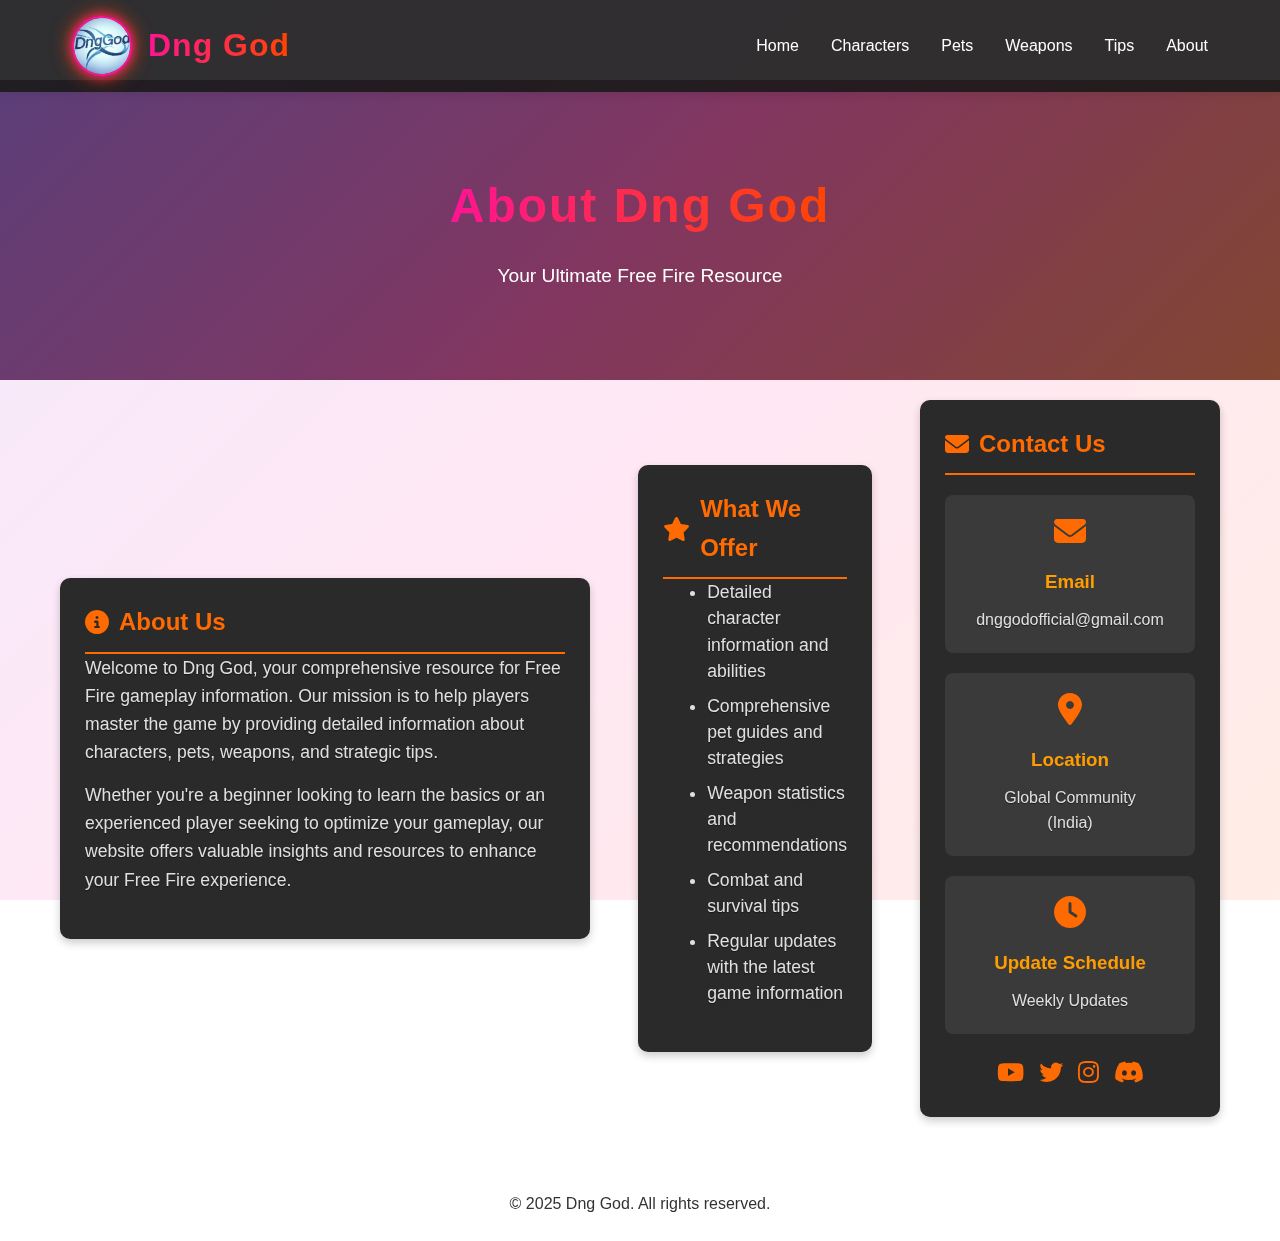
==== about.html @ da39d4b1 "Dng God - Free Fire Max Tips And Tricks" ====
<!DOCTYPE html>
<html lang="en">
<head>
    <meta charset="UTF-8">
    <meta name="viewport" content="width=device-width, initial-scale=1.0">
    <title>About - Dng God</title>
    <link rel="stylesheet" href="styles.css">
    <link rel="stylesheet" href="https://cdnjs.cloudflare.com/ajax/libs/font-awesome/6.4.0/css/all.min.css">
    <script src="script.js" defer></script>
    <style>
        .about-container {
            max-width: 1200px;
            margin: 0 auto;
            padding: 20px;
        }

        .about-section {
            background-color: #2a2a2a;
            border-radius: 10px;
            padding: 25px;
            margin-bottom: 30px;
            box-shadow: 0 4px 8px rgba(0, 0, 0, 0.2);
        }

        .about-section h2 {
            color: #ff6b00;
            margin-top: 0;
            border-bottom: 2px solid #ff6b00;
            padding-bottom: 10px;
            display: flex;
            align-items: center;
        }

        .about-section h2 i {
            margin-right: 10px;
        }

        .about-content {
            line-height: 1.6;
            margin-bottom: 20px;
            color: #e0e0e0;
            font-size: 16px;
            text-shadow: 0 1px 1px rgba(0, 0, 0, 0.5);
        }

        .about-content p {
            margin-bottom: 15px;
        }

        .about-content ul {
            padding-left: 20px;
            margin-bottom: 15px;
        }

        .about-content li {
            margin-bottom: 8px;
            line-height: 1.5;
        }

        .about-image {
            width: 100%;
            max-height: 400px;
            object-fit: cover;
            border-radius: 8px;
            margin: 20px 0;
        }

        .contact-info {
            display: grid;
            grid-template-columns: repeat(auto-fit, minmax(250px, 1fr));
            gap: 20px;
            margin-top: 20px;
        }

        .contact-card {
            background-color: #3a3a3a;
            border-radius: 8px;
            padding: 20px;
            text-align: center;
            transition: transform 0.3s;
        }

        .contact-card:hover {
            transform: translateY(-5px);
        }

        .contact-card i {
            font-size: 2em;
            color: #ff6b00;
            margin-bottom: 10px;
        }

        .contact-card h3 {
            color: #ff9d00;
            margin: 10px 0;
        }

        .contact-card p {
            color: #e0e0e0;
            font-size: 16px;
            text-shadow: 0 1px 1px rgba(0, 0, 0, 0.5);
        }

        .social-links {
            display: flex;
            justify-content: center;
            gap: 15px;
            margin-top: 20px;
        }

        .social-links a {
            color: #ff6b00;
            font-size: 1.5em;
            transition: color 0.3s;
        }

        .social-links a:hover {
            color: #ff9d00;
        }

        @media (max-width: 768px) {
            .about-container {
                padding: 10px;
            }

            .about-section {
                padding: 15px;
            }

            .contact-info {
                grid-template-columns: 1fr;
            }
        }
    </style>
</head>
<body>
    <header>
        <nav>
            <div class="logo">
                <img src="edited new img/dng god jpg(1).jpg" alt="Dng God Logo" class="header-logo">
                <h1>Dng God</h1>
            </div>
            <ul class="nav-links">
                <li><a href="index.html">Home</a></li>
                <li><a href="characters.html">Characters</a></li>
                <li><a href="pets.html">Pets</a></li>
                <li><a href="weapons.html">Weapons</a></li>
                <li><a href="tips.html">Tips</a></li>
                <li><a href="about.html" class="active">About</a></li>
            </ul>
        </nav>
    </header>

    <main>
        <div class="page-header">
            <h1>About Dng God</h1>
            <p>Your Ultimate Free Fire Resource</p>
        </div>

        <div class="about-container">
            <div class="about-section">
                <h2><i class="fas fa-info-circle"></i> About Us</h2>
                <div class="about-content">
                    <p>Welcome to Dng God, your comprehensive resource for Free Fire gameplay information. Our mission is to help players master the game by providing detailed information about characters, pets, weapons, and strategic tips.</p>
                    <p>Whether you're a beginner looking to learn the basics or an experienced player seeking to optimize your gameplay, our website offers valuable insights and resources to enhance your Free Fire experience.</p>
                </div>
            </div>

            <div class="about-section">
                <h2><i class="fas fa-star"></i> What We Offer</h2>
                <div class="about-content">
                    <ul>
                        <li>Detailed character information and abilities</li>
                        <li>Comprehensive pet guides and strategies</li>
                        <li>Weapon statistics and recommendations</li>
                        <li>Combat and survival tips</li>
                        <li>Regular updates with the latest game information</li>
                    </ul>
                </div>
            </div>

            <div class="about-section">
                <h2><i class="fas fa-envelope"></i> Contact Us</h2>
                <div class="contact-info">
                    <div class="contact-card">
                        <i class="fas fa-envelope"></i>
                        <h3>Email</h3>
                        <p>dnggodofficial@gmail.com</p>
                    </div>
                    <div class="contact-card">
                        <i class="fas fa-map-marker-alt"></i>
                        <h3>Location</h3>
                        <p>Global Community</p>
                        <p>(India)</p>
                    </div>
                    <div class="contact-card">
                        <i class="fas fa-clock"></i>
                        <h3>Update Schedule</h3>
                        <p>Weekly Updates</p>
                    </div>
                </div>
                <div class="social-links">
                    <a href="https://youtube.com/@dnggod?si=64otld4xcsLrO_Gx"><i class="fab fa-youtube"></i></a>
                    <a href="#"><i class="fab fa-twitter"></i></a>
                    <a href="#"><i class="fab fa-instagram"></i></a>
                    <a href="#"><i class="fab fa-discord"></i></a>
                </div>
            </div>
        </div>
    </main>

    <footer>
        <p>&copy; 2025 Dng God. All rights reserved.</p>
    </footer>
</body>
</html>
---- styles.css ----
/* Reset and base styles */
:root {
    /* Light theme variables */
    --bg-color: hsla(300, 100%, 99%, 0.541);
    --text-color: #333;
    --card-bg: white;
    --header-bg: rgba(26, 26, 26, 0.9);
    --section-bg: rgba(255, 255, 255, 0.9);
    --gradient-start: #8a2be2;
    --gradient-middle: #ff1493;
    --gradient-end: #ff4500;
    --border-color: rgba(138, 43, 226, 0.2);
    --shadow-color: rgba(0, 0, 0, 0.1);
    --input-bg: rgba(244, 244, 244, 0.8);
    --input-border: rgba(138, 43, 226, 0.3);
    --card-text: #666;
    --heading-color: #ff1493;
    --secondary-heading: #8a2be2;
    --overlay-color: rgba(255, 255, 255, 0.9);
}

[data-theme="dark"] {
    /* Dark theme variables */
    --bg-color: #121212;
    --text-color: #e0e0e0;
    --card-bg: #1e1e1e;
    --header-bg: rgba(0, 0, 0, 0.9);
    --section-bg: rgba(18, 18, 18, 0.9);
    --gradient-start: #6a1db2;
    --gradient-middle: #d81b60;
    --gradient-end: #e64a19;
    --border-color: rgba(138, 43, 226, 0.4);
    --shadow-color: rgba(0, 0, 0, 0.3);
    --input-bg: rgba(30, 30, 30, 0.8);
    --input-border: rgba(138, 43, 226, 0.5);
    --card-text: #b0b0b0;
    --heading-color: #ff4081;
    --secondary-heading: #b388ff;
    --overlay-color: rgba(18, 18, 18, 0.9);
}

* {
    margin: 0;
    padding: 0;
    box-sizing: border-box;
}

body {
    font-family: 'Segoe UI', Tahoma, Geneva, Verdana, sans-serif;
    line-height: 1.6;
    color: var(--text-color);
    background: linear-gradient(135deg, var(--gradient-start), var(--gradient-middle), var(--gradient-end));
    background-attachment: fixed;
    position: relative;
    transition: background 0.3s ease, color 0.3s ease;
}

body::before {
    content: '';
    position: fixed;
    top: 0;
    left: 0;
    width: 100%;
    height: 100%;
    background: var(--overlay-color);
    z-index: -1;
    transition: background 0.3s ease;
}

/* Theme Toggle */
.theme-toggle {
    position: fixed;
    bottom: 20px;
    right: 20px;
    width: 50px;
    height: 50px;
    border-radius: 50%;
    background: linear-gradient(to right, var(--gradient-middle), var(--gradient-end));
    color: white;
    display: flex;
    justify-content: center;
    align-items: center;
    cursor: pointer;
    box-shadow: 0 4px 15px var(--shadow-color);
    z-index: 1000;
    transition: all 0.3s ease;
}

.theme-toggle:hover {
    transform: scale(1.1);
}

.theme-toggle i {
    font-size: 1.5rem;
}

/* Header and Navigation */
header {
    background-color: var(--header-bg);
    padding: 1rem 0;
    position: fixed;
    width: 100%;
    top: 0;
    z-index: 1000;
    box-shadow: 0 2px 10px var(--shadow-color);
    transition: background-color 0.3s ease, box-shadow 0.3s ease;
}

nav {
    max-width: 1200px;
    margin: 0 auto;
    display: flex;
    justify-content: space-between;
    align-items: center;
    padding: 0 2rem;
}

.logo {
    display: flex;
    align-items: center;
    gap: 1rem;
}

.logo img.header-logo {
    height: 60px;
    width: 60px;
    object-fit: cover;
    border-radius: 50%;
    border: 2px solid var(--gradient-middle);
    box-shadow: 0 0 10px var(--gradient-middle),
                0 0 20px var(--gradient-end),
                inset 0 0 10px var(--gradient-middle);
    transition: all 2s ease;
    transform: rotate(-5deg);
}

.logo img.header-logo:hover {
    box-shadow: 0 0 15px var(--gradient-middle),
                0 0 30px var(--gradient-end),
                inset 0 0 15px var(--gradient-middle);
    transform: scale(2) rotate(5deg);
    animation: spin 5s ease;
}

/* Added spin animation for touch devices */
@media (hover: none) {
    .logo img.header-logo:active {
        animation: spin 1s ease;
    }
}

/* Spin animation keyframes */
@keyframes spin {
    0% {
        transform: scale(2) rotate(5deg);
    }
    100% {
        transform: scale(2) rotate(365deg);
    }
}

.logo h1 {
    color: #ff4d4d;
    font-size: 2rem;
    font-weight: bold;
    text-shadow: none;
    background: linear-gradient(to right, var(--gradient-middle), var(--gradient-end));
    -webkit-background-clip: text;
    background-clip: text;
    color: transparent;
    letter-spacing: 1px;
    transition: background 0.3s ease;
}

.nav-links {
    display: flex;
    list-style: none;
}

.nav-links li {
    margin-left: 2rem;
}

.nav-links a {
    color: white;
    text-decoration: none;
    font-weight: 500;
    transition: color 0.3s;
}

.nav-links a:hover {
    color: #ff4d4d;
}

/* Hero Section */
.hero {
    height: 100vh;
    background: linear-gradient(rgba(0, 0, 0, 0.7), rgba(0, 0, 0, 0.7)), url('img of png/Free fire Name Logo.png');
    background-size: cover;
    background-position: center;
    display: flex;
    align-items: center;
    justify-content: center;
    text-align: center;
    color: white;
    padding-top: 80px;
    position: relative;
    overflow: hidden;
}

.hero::before {
    content: '';
    position: absolute;
    top: 0;
    left: 0;
    width: 100%;
    height: 100%;
    background: linear-gradient(135deg, rgba(138, 43, 226, 0.3), rgba(255, 20, 147, 0.3), rgba(255, 69, 0, 0.3));
    z-index: 1;
}

.hero-content {
    max-width: 800px;
    padding: 0 2rem;
    position: relative;
    z-index: 2;
}

.hero-content h1 {
    font-size: 3.5rem;
    margin-bottom: 1rem;
    text-shadow: none;
    background: linear-gradient(to right, var(--gradient-middle), var(--gradient-end));
    -webkit-background-clip: text;
    background-clip: text;
    color: transparent;
    letter-spacing: 2px;
    font-weight: 800;
    position: relative;
    transition: background 0.3s ease;
}

.hero-content h1::after {
    content: attr(data-text);
    position: absolute;
    left: 0;
    top: 0;
    width: 100%;
    height: 100%;
    z-index: -1;
    text-shadow: none;
    background: none;
    -webkit-background-clip: initial;
    background-clip: initial;
    color: rgba(0, 0, 0, 0.3);
}

.hero-content h2 {
    font-size: 2.5rem;
    margin-bottom: 1rem;
    text-shadow: none;
    color: white;
    font-weight: 700;
    letter-spacing: 1px;
}

.hero-content p {
    font-size: 1.2rem;
    margin-bottom: 2rem;
}

.cta-button {
    display: inline-block;
    background: linear-gradient(to left, #ff1493, #ff4500);
    color: white;
    padding: 1rem 2rem;
    border-radius: 5px;
    text-decoration: none;
    font-weight: bold;
    transition: all 0.3s;
    box-shadow: 0 4px 15px rgba(255, 20, 147, 0.4);
}

.cta-button:hover {
    transform: translateY(-3px);
    box-shadow: 0 6px 20px rgba(255, 20, 147, 0.6);
}

/* About Section */
.about-section {
    padding: 5rem 2rem;
    background-color: var(--section-bg);
    position: relative;
    z-index: 1;
    transition: background-color 0.3s ease;
}

.about-container {
    max-width: 1200px;
    margin: 0 auto;
    display: flex;
    align-items: center;
    gap: 3rem;
}

.about-content {
    flex: 1;
}

.about-content h2 {
    font-size: 2.5rem;
    margin-bottom: 1.5rem;
    color: var(--heading-color);
    text-shadow: none;
    transition: color 0.3s ease;
}

.about-content h3 {
    font-size: 1.5rem;
    margin: 1.5rem 0 1rem;
    color: var(--secondary-heading);
    transition: color 0.3s ease;
}

.about-content p {
    margin-bottom: 1rem;
    font-size: 1.1rem;
}

.about-content ul {
    margin-left: 1.5rem;
    margin-bottom: 1.5rem;
}

.about-content li {
    margin-bottom: 0.5rem;
    font-size: 1.1rem;
}

.about-image {
    flex: 1;
    display: flex;
    flex-direction: column;
    align-items: center;
}

.about-image img {
    max-width: 100%;
    margin-bottom: 10px;
}

.about-image img:first-child {
    max-width: 100%;
     border-radius: 5px;
    box-shadow: 0 5px 15px rgba(0, 0, 0, 0.2);
    border: 2px solid rgba(255, 20, 147, 0.3);
}

/* Tips Section */
.tips-section {
    padding: 5rem 2rem;
    text-align: center;
    background-color: var(--section-bg);
    position: relative;
    z-index: 1;
    transition: background-color 0.3s ease;
}

.tips-section h2 {
    font-size: 2.5rem;
    margin-bottom: 3rem;
    color: var(--heading-color);
    text-shadow: none;
    transition: color 0.3s ease;
}

.tips-grid {
    display: grid;
    grid-template-columns: repeat(auto-fit, minmax(250px, 1fr));
    gap: 2rem;
    max-width: 1200px;
    margin: 0 auto;
}

.tip-card {
    background-color: var(--card-bg);
    padding: 2rem;
    border-radius: 10px;
    box-shadow: 0 5px 15px var(--shadow-color);
    transition: transform 0.3s, background-color 0.3s ease, box-shadow 0.3s ease;
    border: 1px solid var(--border-color);
}

.tip-card:hover {
    transform: translateY(-10px);
    box-shadow: 0 15px 30px rgba(138, 43, 226, 0.2);
}

.tip-card i {
    font-size: 3rem;
    background: linear-gradient(to right, var(--gradient-middle), var(--gradient-end));
    -webkit-background-clip: text;
    background-clip: text;
    color: transparent;
    margin-bottom: 1rem;
    transition: background 0.3s ease;
}

.tip-card h3 {
    font-size: 1.5rem;
    margin-bottom: 1rem;
    color: var(--secondary-heading);
    transition: color 0.3s ease;
}

/* Responsive styles for About section */
@media (max-width: 768px) {
    .about-container {
        flex-direction: column;
    }
    
    .about-content h2 {
        font-size: 2rem;
    }
    
    .about-content h3 {
        font-size: 1.3rem;
    }
    
    .about-content p, 
    .about-content li {
        font-size: 1rem;
    }
    
    .about-image {
        margin-top: 2rem;
    }
}

/* Characters and Pets Sections */
.characters-section,
.pets-section {
    padding: 5rem 2rem;
    text-align: center;
    background-color: var(--section-bg);
    position: relative;
    z-index: 1;
    transition: background-color 0.3s ease;
}

.characters-section h2,
.pets-section h2 {
    font-size: 2.5rem;
    margin-bottom: 3rem;
    color: var(--heading-color);
    text-shadow: none;
    transition: color 0.3s ease;
}

.character-grid,
.pets-grid {
    display: grid;
    grid-template-columns: repeat(auto-fit, minmax(280px, 1fr));
    gap: 2rem;
    padding: 2rem;
    max-width: 1200px;
    margin: 0 auto;
}

/* Contact Section */
.contact-section {
    padding: 5rem 2rem;
    text-align: center;
    background-color: var(--header-bg);
    color: white;
    position: relative;
    z-index: 1;
    transition: background-color 0.3s ease;
}

.contact-section h2 {
    font-size: 2.5rem;
    margin-bottom: 3rem;
    color: var(--heading-color);
    text-shadow: none;
    transition: color 0.3s ease;
}

.social-links {
    display: flex;
    justify-content: center;
    gap: 2rem;
}

.social-icon {
    font-size: 2rem;
    color: white;
    transition: all 0.3s;
}

.social-icon:hover {
    color: #ff1493;
    transform: translateY(-5px);
}

/* Instagram specific highlight effect */
.social-icon[href*="instagram"] {
    background: linear-gradient(45deg, #f09433 0%, #e6683c 25%, #dc2743 50%, #cc2366 75%, #bc1888 100%);
    -webkit-background-clip: text;
    background-clip: text;
    color: transparent;
    text-shadow: 0 0 10px rgba(220, 39, 67, 0.5);
}

.social-icon[href*="instagram"]:hover {
    text-shadow: 0 0 20px rgba(220, 39, 67, 0.8);
    transform: scale(1.2) translateY(-5px);
}

/* YouTube specific highlight effect */
.social-icon[href*="youtube"] {
    color: #ff0000;
    text-shadow: 0 0 10px rgba(255, 0, 0, 0.5);
}

.social-icon[href*="youtube"]:hover {
    text-shadow: 0 0 20px rgba(255, 0, 0, 0.8);
    transform: scale(1.2) translateY(-5px);
}

/* Footer */
footer {
    background-color: var(--footer-bg);
    color: var(--footer-text);
    text-align: center;
    padding: 1.5rem;
    transition: background-color 0.3s, color 0.3s;
}

.footer-links {
    margin-top: 1rem;
}

.footer-links a {
    color: var(--footer-text);
    text-decoration: none;
    transition: color 0.3s ease;
    padding: 0.5rem 1rem;
    border-radius: 4px;
}

.footer-links a:hover {
    color: var(--primary-color);
    background-color: rgba(255, 255, 255, 0.1);
}

/* Responsive Design */
@media (max-width: 768px) {
    nav {
        flex-direction: column;
        padding: 1rem;
    }
    
    .nav-links {
        margin-top: 1rem;
        flex-direction: column;
        text-align: center;
    }
    
    .nav-links li {
        margin: 0.5rem 0;
    }
    
    .hero-content h1 {
        font-size: 2.5rem;
    }
    
    .tips-grid {
        grid-template-columns: 1fr;
    }
}

/* Character and Pet Cards */
.character-card,
.pet-card {
    background: var(--card-bg);
    border-radius: 15px;
    padding: 1.5rem;
    box-shadow: 0 4px 15px var(--shadow-color);
    transition: all 0.3s ease;
    position: relative;
    overflow: hidden;
    display: flex;
    flex-direction: column;
    align-items: center;
    gap: 1rem;
    border: 1px solid var(--border-color);
}

.character-card:hover,
.pet-card:hover {
    transform: translateY(-5px);
    box-shadow: 0 8px 25px var(--shadow-color);
    border-color: var(--gradient-middle);
}

.character-card img,
.pet-card img {
    width: 100%;
    height: 250px;
    object-fit: cover;
    object-position: top center;
    border-radius: 10px;
    transition: all 0.3s ease;
    box-shadow: 0 4px 10px var(--shadow-color);
}

.character-card:hover img,
.pet-card:hover img {
    transform: scale(1.05);
    box-shadow: 0 6px 15px var(--shadow-color);
}

.character-card .character-info,
.pet-card .pet-info {
    text-align: center;
    width: 100%;
}

.character-card h3,
.pet-card h3 {
    color: var(--heading-color);
    margin-bottom: 0.5rem;
    font-size: 1.5rem;
    font-weight: 600;
}

.character-card p,
.pet-card p {
    color: var(--card-text);
    font-size: 0.9rem;
    line-height: 1.4;
    margin-bottom: 1rem;
}

.character-card .ability,
.pet-card .ability {
    background: linear-gradient(135deg, var(--gradient-start), var(--gradient-middle));
    color: white;
    padding: 0.5rem 1rem;
    border-radius: 20px;
    font-size: 0.9rem;
    margin-top: 0.5rem;
    display: inline-block;
    transition: all 0.3s ease;
}

.character-card:hover .ability,
.pet-card:hover .ability {
    transform: scale(1.05);
    box-shadow: 0 4px 10px var(--shadow-color);
}

/* Page Header */
.page-header {
    background: linear-gradient(rgba(0, 0, 0, 0.7), rgba(0, 0, 0, 0.7)), url('img of png/Free fire Name Logo.png');
    background-size: cover;
    background-position: center;
    height: 300px;
    display: flex;
    flex-direction: column;
    justify-content: center;
    align-items: center;
    text-align: center;
    color: white;
    padding: 0 2rem;
    margin-top: 80px;
    position: relative;
}

.page-header::before {
    content: '';
    position: absolute;
    top: 0;
    left: 0;
    width: 100%;
    height: 100%;
    background: linear-gradient(135deg, rgba(138, 43, 226, 0.3), rgba(255, 20, 147, 0.3), rgba(255, 69, 0, 0.3));
    z-index: 1;
}

.page-header h1 {
    font-size: 3rem;
    margin-bottom: 1rem;
    text-shadow: none;
    position: relative;
    z-index: 2;
    background: linear-gradient(to right, var(--gradient-middle), var(--gradient-end));
    -webkit-background-clip: text;
    background-clip: text;
    color: transparent;
    letter-spacing: 2px;
    font-weight: 800;
    transition: background 0.3s ease;
}

.page-header h1::after {
    content: attr(data-text);
    position: absolute;
    left: 0;
    top: 0;
    width: 100%;
    height: 100%;
    z-index: -1;
    text-shadow: none;
    background: none;
    -webkit-background-clip: initial;
    background-clip: initial;
    color: rgba(0, 0, 0, 0.3);
}

.page-header p {
    font-size: 1.2rem;
    max-width: 600px;
    position: relative;
    z-index: 2;
}

/* Filter Container */
.filter-container {
    max-width: 1200px;
    margin: 2rem auto;
    padding: 0 2rem;
    display: flex;
    flex-direction: column;
    align-items: center;
    gap: 1.5rem;
}

.search-input {
    width: 100%;
    max-width: 500px;
    padding: 0.8rem 1rem;
    border: 2px solid var(--input-border);
    border-radius: 5px;
    font-size: 1rem;
    transition: border-color 0.3s, background-color 0.3s ease;
    background-color: var(--input-bg);
    color: var(--text-color);
}

.search-input:focus {
    border-color: var(--heading-color);
    outline: none;
    box-shadow: 0 0 10px rgba(255, 20, 147, 0.3);
}

.filter-buttons {
    display: flex;
    gap: 1rem;
    flex-wrap: wrap;
    justify-content: center;
}

.filter-btn {
    padding: 0.5rem 1.5rem;
    background-color: var(--input-bg);
    border: none;
    border-radius: 5px;
    cursor: pointer;
    font-weight: 500;
    transition: all 0.3s;
    color: var(--text-color);
}

.filter-btn:hover {
    background-color: rgba(138, 43, 226, 0.2);
    transform: translateY(-3px);
}

.filter-btn.active {
    background: linear-gradient(to right, var(--gradient-middle), var(--gradient-end));
    color: white;
    box-shadow: 0 4px 10px rgba(255, 20, 147, 0.4);
}

/* Character Type Badge */
.character-type {
    display: inline-block;
    padding: 0.3rem 0.8rem;
    border-radius: 20px;
    font-size: 0.8rem;
    font-weight: bold;
    margin: 0 1rem 1rem;
}

.character-type.active {
    background: linear-gradient(to right, #4CAF50, #45a049);
    color: white;
}

.character-type.passive {
    background: linear-gradient(to right, #2196F3, #1e88e5);
    color: white;
}

/* Character Card Animation */
.character-card,
.pet-card {
    opacity: 0;
    transform: translateY(20px);
    transition: opacity 0.5s, transform 0.5s;
}

.character-card.visible,
.pet-card.visible {
    opacity: 1;
    transform: translateY(0);
}

/* Responsive Design */
@media (max-width: 768px) {
    .page-header {
        height: 250px;
    }
    
    .page-header h1 {
        font-size: 2rem;
    }
    
    .filter-buttons {
        flex-direction: column;
        width: 100%;
    }
    
    .character-grid,
    .pets-grid {
        grid-template-columns: 1fr;
    }
}

/* Character and Pet Detail Pages */
.character-detail-section,
.pet-detail-section {
    padding: 2rem;
    background-color: var(--card-bg);
    border-radius: 10px;
    box-shadow: var(--card-shadow);
    margin: 2rem auto;
    max-width: 1200px;
}

.character-detail-container,
.pet-detail-container {
    display: flex;
    gap: 2rem;
    align-items: flex-start;
}

.character-detail-image,
.pet-detail-image {
    flex: 0 0 300px;
}

.character-detail-image img,
.pet-detail-image img {
    width: 100%;
    height: auto;
    border-radius: 10px;
    box-shadow: var(--card-shadow);
}

.character-detail-content,
.pet-detail-content {
    flex: 1;
}

.character-detail-content h2,
.pet-detail-content h2 {
    color: var(--text-color);
    margin-bottom: 1rem;
    font-size: 1.8rem;
}

.character-detail-content h3,
.pet-detail-content h3 {
    color: var(--text-color);
    margin: 1.5rem 0 1rem;
    font-size: 1.4rem;
}

.character-detail-content p,
.pet-detail-content p {
    color: var(--text-color);
    line-height: 1.6;
    margin-bottom: 1rem;
}

.ability-detail {
    background-color: var(--bg-color);
    padding: 1.5rem;
    border-radius: 8px;
    margin: 1rem 0;
}

.ability-detail h4 {
    color: var(--text-color);
    font-size: 1.2rem;
    margin-bottom: 0.5rem;
}

.ability-stats {
    display: grid;
    grid-template-columns: repeat(auto-fit, minmax(200px, 1fr));
    gap: 1rem;
    margin-top: 1rem;
}

.stat {
    background-color: var(--card-bg);
    padding: 1rem;
    border-radius: 6px;
}

.stat-label {
    color: var(--text-color);
    font-weight: bold;
    display: block;
    margin-bottom: 0.5rem;
}

.stat-value {
    color: var(--text-color);
}

#combinations {
    list-style-type: none;
    padding: 0;
}

#combinations li {
    color: var(--text-color);
    padding: 0.5rem 0;
    border-bottom: 1px solid var(--border-color);
}

#combinations li:last-child {
    border-bottom: none;
}

/* Responsive styles for detail pages */
@media (max-width: 768px) {
    .character-detail-container,
    .pet-detail-container {
        flex-direction: column;
    }

    .character-detail-image,
    .pet-detail-image {
        flex: 0 0 auto;
        max-width: 300px;
        margin: 0 auto;
    }

    .ability-stats {
        grid-template-columns: 1fr;
    }
}

/* Weapons Section Styles */
.weapons-section {
    padding: 2rem;
    background-color: var(--section-bg);
}

.weapons-grid {
    display: grid;
    grid-template-columns: repeat(auto-fit, minmax(300px, 1fr));
    gap: 2rem;
    padding: 2rem;
    max-width: 1200px;
    margin: 0 auto;
}

.weapon-card {
    background: var(--card-bg);
    border-radius: 15px;
    padding: 1.5rem;
    box-shadow: 0 4px 15px var(--shadow-color);
    transition: all 0.3s ease;
    position: relative;
    overflow: hidden;
    display: flex;
    flex-direction: column;
    gap: 1rem;
    border: 1px solid var(--border-color);
}

.weapon-card:hover {
    transform: translateY(-5px);
    box-shadow: 0 8px 25px var(--shadow-color);
    border-color: var(--gradient-middle);
}

.weapon-image {
    width: 100%;
    height: 200px;
    overflow: hidden;
    border-radius: 10px;
    position: relative;
}

.weapon-image img {
    width: 100%;
    height: 100%;
    object-fit: cover;
    object-position: center;
    transition: transform 0.3s ease;
}

.weapon-card:hover .weapon-image img {
    transform: scale(1.05);
}

.weapon-info {
    flex: 1;
    display: flex;
    flex-direction: column;
    gap: 1rem;
}

.weapon-info h3 {
    color: var(--heading-color);
    font-size: 1.5rem;
    margin: 0;
    text-align: center;
}

.weapon-stats {
    display: flex;
    flex-direction: column;
    gap: 0.5rem;
}

.stat {
    display: flex;
    flex-direction: column;
    gap: 0.25rem;
}

.stat-label {
    font-size: 0.9rem;
    color: var(--text-color);
}

.stat-bar {
    height: 8px;
    background: var(--border-color);
    border-radius: 4px;
    overflow: hidden;
}

.stat-fill {
    height: 100%;
    background: linear-gradient(to right, var(--gradient-start), var(--gradient-middle));
    border-radius: 4px;
    transition: width 0.3s ease;
}

.weapon-description {
    color: var(--card-text);
    font-size: 0.9rem;
    line-height: 1.4;
    margin: 0;
}

.weapon-details {
    display: flex;
    flex-wrap: wrap;
    gap: 0.5rem;
    margin-top: auto;
}

.weapon-details span {
    background: var(--card-bg);
    padding: 0.5rem;
    border-radius: 20px;
    font-size: 0.8rem;
    color: var(--text-color);
    display: flex;
    align-items: center;
    gap: 0.25rem;
    border: 1px solid var(--border-color);
}

.weapon-details i {
    color: var(--gradient-middle);
}

/* Filter Container Styles */
.filter-container {
    max-width: 1200px;
    margin: 2rem auto;
    padding: 0 2rem;
    display: flex;
    flex-direction: column;
    align-items: center;
    gap: 1.5rem;
}

.search-input {
    width: 100%;
    max-width: 500px;
    padding: 0.8rem 1rem;
    border: 2px solid var(--border-color);
    border-radius: 5px;
    font-size: 1rem;
    transition: border-color 0.3s, background-color 0.3s ease;
    background-color: var(--input-bg);
    color: var(--text-color);
}

.search-input:focus {
    border-color: var(--heading-color);
    outline: none;
    box-shadow: 0 0 10px rgba(255, 20, 147, 0.3);
}

.filter-buttons {
    display: flex;
    gap: 1rem;
    flex-wrap: wrap;
    justify-content: center;
}

.filter-btn {
    padding: 0.5rem 1.5rem;
    background-color: var(--input-bg);
    border: none;
    border-radius: 5px;
    cursor: pointer;
    font-weight: 500;
    transition: all 0.3s;
    color: var(--text-color);
}

.filter-btn:hover {
    background-color: rgba(138, 43, 226, 0.2);
    transform: translateY(-3px);
}

.filter-btn.active {
    background: linear-gradient(to right, var(--gradient-middle), var(--gradient-end));
    color: white;
    box-shadow: 0 4px 10px rgba(255, 20, 147, 0.4);
}

/* Responsive Design for Weapons Page */
@media (max-width: 768px) {
    .weapons-grid {
        grid-template-columns: 1fr;
        padding: 1rem;
    }

    .filter-buttons {
        flex-direction: column;
        width: 100%;
    }

    .filter-btn {
        width: 100%;
    }

    .weapon-details {
        flex-direction: column;
    }

    .weapon-details span {
        width: 100%;
        justify-content: center;
    }
}

/* Weapons Page Styles */
.weapons-container {
    max-width: 1200px;
    margin: 0 auto;
    padding: 2rem;
}

.weapons-header {
    text-align: center;
    margin-bottom: 2rem;
}

.weapons-header h1 {
    font-size: 2.5rem;
    color: var(--text-primary);
    margin-bottom: 1rem;
}

.weapons-header p {
    color: var(--text-secondary);
    max-width: 600px;
    margin: 0 auto;
}

.weapons-controls {
    display: flex;
    justify-content: space-between;
    align-items: center;
    margin-bottom: 2rem;
    flex-wrap: wrap;
    gap: 1rem;
}

.weapon-search {
    flex: 1;
    min-width: 200px;
    padding: 0.5rem 1rem;
    border: 1px solid var(--border-color);
    border-radius: 4px;
    background: var(--bg-secondary);
    color: var(--text-primary);
}

.weapon-filters {
    display: flex;
    gap: 0.5rem;
    flex-wrap: wrap;
}

.filter-btn {
    padding: 0.5rem 1rem;
    border: 1px solid var(--border-color);
    border-radius: 4px;
    background: var(--bg-secondary);
    color: var(--text-primary);
    cursor: pointer;
    transition: all 0.3s ease;
}

.filter-btn:hover {
    background: var(--accent-color);
    color: white;
}

.filter-btn.active {
    background: var(--accent-color);
    color: white;
}

.weapons-grid {
    display: grid;
    grid-template-columns: repeat(auto-fill, minmax(300px, 1fr));
    gap: 2rem;
}

.weapon-card {
    background: var(--bg-secondary);
    border-radius: 8px;
    overflow: hidden;
    box-shadow: 0 2px 4px rgba(0, 0, 0, 0.1);
    transition: transform 0.3s ease;
}

.weapon-card:hover {
    transform: translateY(-5px);
}

.weapon-image {
    width: 100%;
    height: 200px;
    overflow: hidden;
    background: var(--bg-primary);
}

.weapon-image img {
    width: 100%;
    height: 100%;
    object-fit: contain;
    padding: 1rem;
}

.weapon-info {
    padding: 1.5rem;
}

.weapon-info h3 {
    margin: 0 0 0.5rem 0;
    color: var(--text-primary);
}

.weapon-category {
    color: var(--accent-color);
    font-size: 0.9rem;
    margin-bottom: 0.5rem;
}

.weapon-description {
    color: var(--text-secondary);
    margin-bottom: 1rem;
    font-size: 0.9rem;
}

.weapon-stats {
    display: flex;
    flex-direction: column;
    gap: 0.5rem;
}

.stat {
    display: flex;
    align-items: center;
    gap: 1rem;
}

.stat-label {
    min-width: 80px;
    color: var(--text-secondary);
    font-size: 0.9rem;
}

.stat-bar {
    flex: 1;
    height: 8px;
    background: var(--bg-primary);
    border-radius: 4px;
    overflow: hidden;
}

.stat-fill {
    height: 100%;
    background: var(--accent-color);
    border-radius: 4px;
    transition: width 0.3s ease;
}

.weapon-tips {
    padding: 4rem 0;
    background-color: var(--section-bg);
}

/* Responsive Design */
@media (max-width: 768px) {
    .weapons-grid {
        grid-template-columns: repeat(auto-fit, minmax(250px, 1fr));
    }

    .filter-buttons {
        gap: 0.5rem;
    }

    .filter-btn {
        padding: 0.6rem 1rem;
        font-size: 0.9rem;
    }

    .section-header h2 {
        font-size: 2rem;
    }
}

.email-contact {
    margin-top: 20px;
    text-align: center;
}

.email-link {
    display: inline-flex;
    align-items: center;
    gap: 10px;
    padding: 12px 24px;
    background-color: var(--primary-color);
    color: white;
    text-decoration: none;
    border-radius: 30px;
    font-size: 1.1rem;
    transition: all 0.3s ease;
}

.email-link:hover {
    background-color: #ff3333;
    transform: translateY(-2px);
    box-shadow: 0 4px 8px rgba(0, 0, 0, 0.2);
}

.email-link i {
    font-size: 1.2rem;
}

.privacy-content {
    padding: 4rem 2rem;
    background-color: var(--section-bg);
    color: var(--text-color);
}

.privacy-content .container {
    max-width: 800px;
    margin: 0 auto;
}

.privacy-content h2 {
    color: var(--heading-color);
    margin: 2rem 0 1rem;
    font-size: 1.8rem;
    border-bottom: 2px solid var(--border-color);
    padding-bottom: 0.5rem;
}

.privacy-content h3 {
    color: var(--secondary-heading);
    margin: 1.5rem 0 1rem;
    font-size: 1.4rem;
}

.privacy-content p {
    margin-bottom: 1rem;
    line-height: 1.6;
}

.privacy-content ul {
    margin-left: 1.5rem;
    margin-bottom: 1.5rem;
}

.privacy-content li {
    margin-bottom: 0.5rem;
    line-height: 1.5;
}

.privacy-content a {
    color: var(--primary-color);
    text-decoration: none;
    transition: color 0.3s ease;
}

.privacy-content a:hover {
    color: #ff3333;
    text-decoration: underline;
}

@media (max-width: 768px) {
    .privacy-content {
        padding: 2rem 1rem;
    }
    
    .privacy-content h2 {
        font-size: 1.5rem;
    }
    
    .privacy-content h3 {
        font-size: 1.2rem;
    }
}

/* Image Protection */
img:not(.header-logo):not(.transition-image) {
    pointer-events: none;
    user-select: none;
    -webkit-user-drag: none;
    -webkit-user-select: none;
    -moz-user-select: none;
    -ms-user-select: none;
}

.image-container:not(.image-transition-container):not(.logo) {
    position: relative;
    display: inline-block;
}

.image-container:not(.image-transition-container):not(.logo)::after {
    content: '';
    position: absolute;
    top: 0;
    left: 0;
    width: 100%;
    height: 100%;
    background: transparent;
    z-index: 1;
}

/* Allow dragging for specific images that need it */
.header-logo, .transition-image {
    pointer-events: auto;
    user-select: auto;
    -webkit-user-drag: auto;
    -webkit-user-select: auto;
    -moz-user-select: auto;
    -ms-user-select: auto;
}
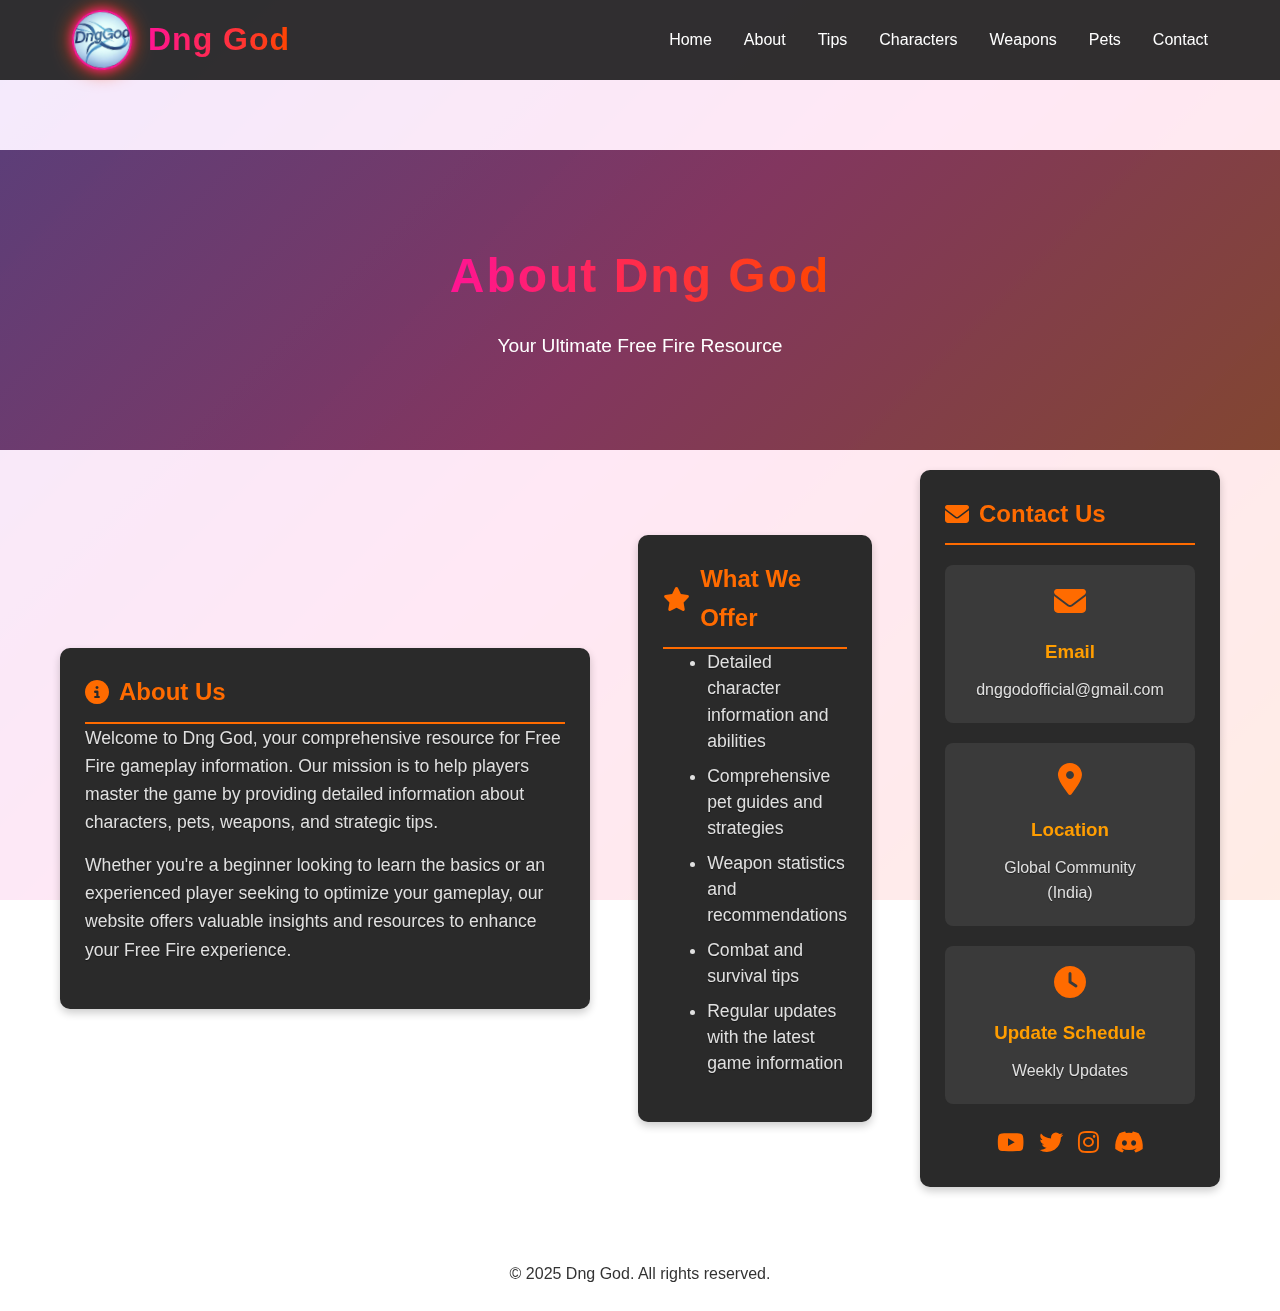
==== commit 72434877: "Update all website files" ====
--- a/about.html
+++ b/about.html
@@ -140,15 +140,28 @@
                 <img src="edited new img/dng god jpg(1).jpg" alt="Dng God Logo" class="header-logo">
                 <h1>Dng God</h1>
             </div>
+            <button class="mobile-menu-btn">
+                <i class="fas fa-bars"></i>
+            </button>
             <ul class="nav-links">
                 <li><a href="index.html">Home</a></li>
+                <li><a href="about.html" class="active">About</a></li>
+                <li><a href="tips.html">Tips</a></li>
                 <li><a href="characters.html">Characters</a></li>
+                <li><a href="weapons.html">Weapons</a></li>
                 <li><a href="pets.html">Pets</a></li>
-                <li><a href="weapons.html">Weapons</a></li>
-                <li><a href="tips.html">Tips</a></li>
-                <li><a href="about.html" class="active">About</a></li>
+                <li><a href="index.html#contact">Contact</a></li>
             </ul>
         </nav>
+        <div class="mobile-nav">
+            <a href="index.html">Home</a>
+            <a href="about.html" class="active">About</a>
+            <a href="tips.html">Tips</a>
+            <a href="characters.html">Characters</a>
+            <a href="weapons.html">Weapons</a>
+            <a href="pets.html">Pets</a>
+            <a href="index.html#contact">Contact</a>
+        </div>
     </header>
 
     <main>
--- a/styles.css
+++ b/styles.css
@@ -53,6 +53,7 @@
     background-attachment: fixed;
     position: relative;
     transition: background 0.3s ease, color 0.3s ease;
+    padding-top: 70px; /* Adjust this value based on your header height */
 }
 
 body::before {
@@ -96,14 +97,21 @@
 
 /* Header and Navigation */
 header {
+    position: fixed;
+    top: 0;
+    width: 100%;
     background-color: var(--header-bg);
-    padding: 1rem 0;
-    position: fixed;
-    width: 100%;
-    top: 0;
+    transition: transform 0.3s ease;
     z-index: 1000;
-    box-shadow: 0 2px 10px var(--shadow-color);
-    transition: background-color 0.3s ease, box-shadow 0.3s ease;
+    padding: 10px 0;
+}
+
+header.hide {
+    transform: translateY(-100%);
+}
+
+header.show {
+    transform: translateY(0);
 }
 
 nav {
@@ -1488,4 +1496,58 @@
     -webkit-user-select: auto;
     -moz-user-select: auto;
     -ms-user-select: auto;
+}
+
+/* Mobile menu button */
+.mobile-menu-btn {
+    display: none;
+    background: none;
+    border: none;
+    color: var(--nav-link-color);
+    font-size: 1.5rem;
+    cursor: pointer;
+    padding: 5px;
+}
+
+/* Mobile menu */
+.mobile-nav {
+    display: none;
+    position: fixed;
+    top: 60px;
+    left: 0;
+    width: 100%;
+    background-color: var(--header-bg);
+    padding: 10px;
+    z-index: 999;
+}
+
+.mobile-nav.active {
+    display: block;
+}
+
+.mobile-nav a {
+    display: block;
+    padding: 10px;
+    color: var(--nav-link-color);
+    text-decoration: none;
+    border-bottom: 1px solid var(--border-color);
+}
+
+/* Make header more compact on mobile */
+@media (max-width: 768px) {
+    header {
+        padding: 5px 0;
+    }
+    
+    .logo h1 {
+        font-size: 1.2rem;
+    }
+    
+    .nav-links {
+        display: none;
+    }
+    
+    .mobile-menu-btn {
+        display: block;
+    }
 } 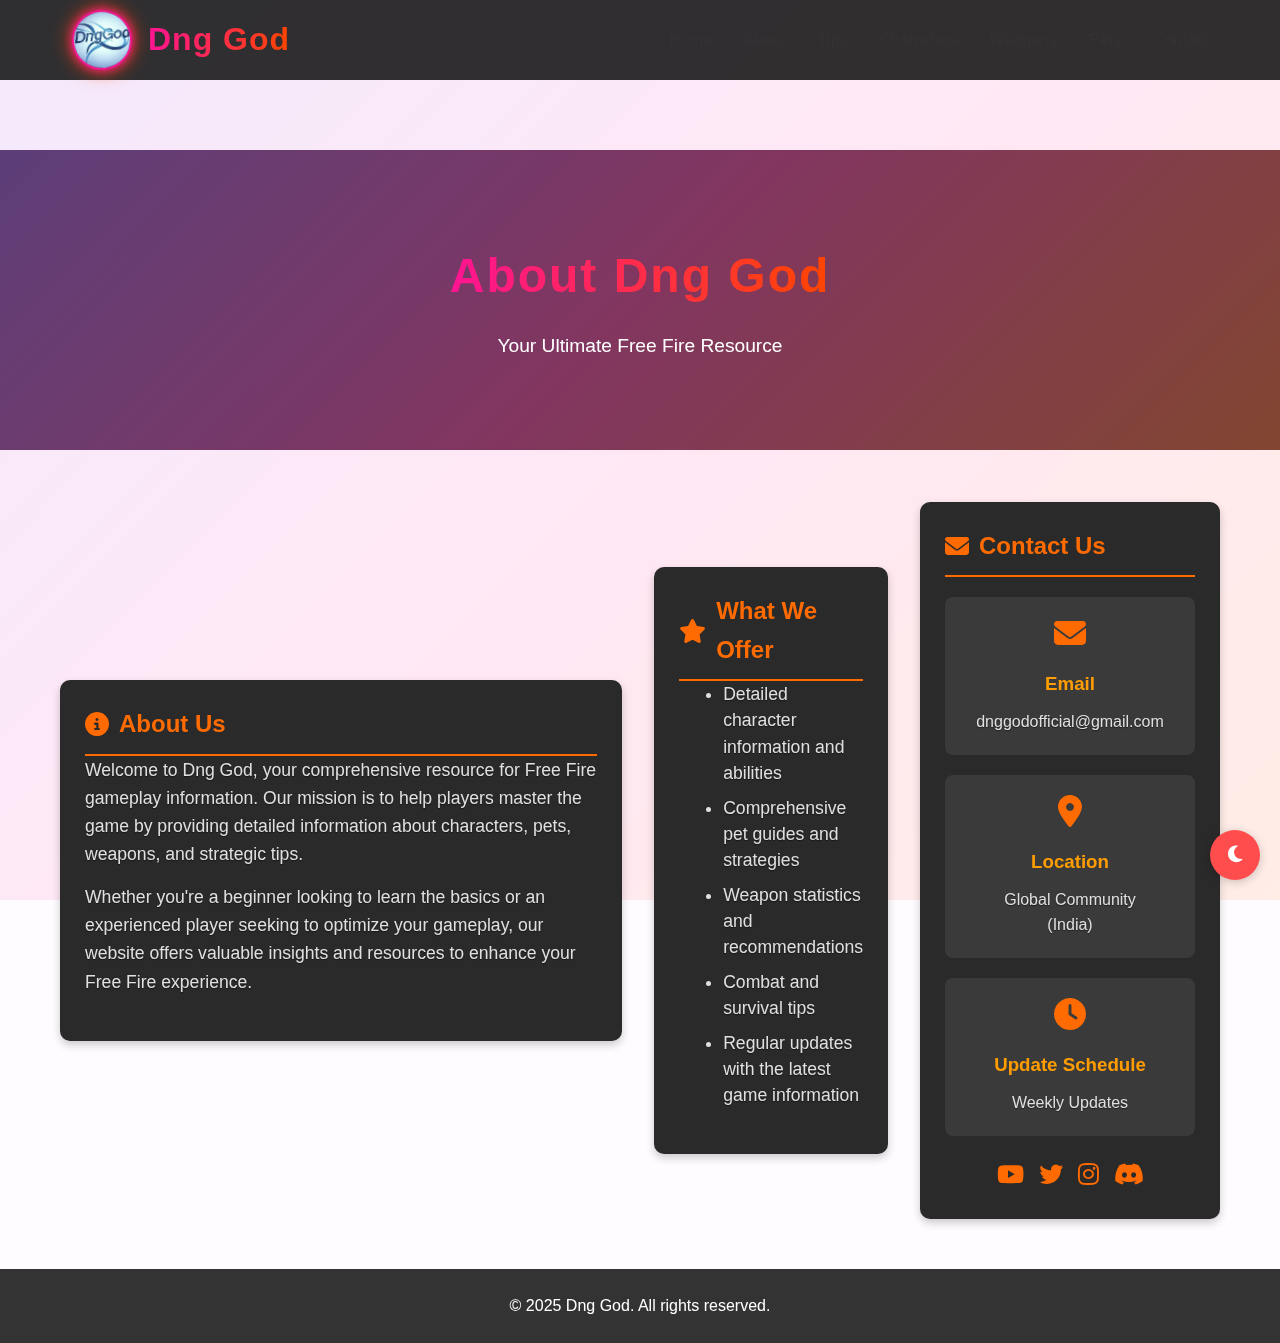
==== commit 780e3916: "Update: Added mobile swipe navigation and fixed header" ====
--- a/about.html
+++ b/about.html
@@ -145,22 +145,22 @@
             </button>
             <ul class="nav-links">
                 <li><a href="index.html">Home</a></li>
-                <li><a href="about.html" class="active">About</a></li>
+                <li><a href="about.html">About</a></li>
                 <li><a href="tips.html">Tips</a></li>
                 <li><a href="characters.html">Characters</a></li>
                 <li><a href="weapons.html">Weapons</a></li>
                 <li><a href="pets.html">Pets</a></li>
-                <li><a href="index.html#contact">Contact</a></li>
+                <li><a href="#contact">Contact</a></li>
             </ul>
         </nav>
         <div class="mobile-nav">
             <a href="index.html">Home</a>
-            <a href="about.html" class="active">About</a>
+            <a href="about.html">About</a>
             <a href="tips.html">Tips</a>
             <a href="characters.html">Characters</a>
             <a href="weapons.html">Weapons</a>
             <a href="pets.html">Pets</a>
-            <a href="index.html#contact">Contact</a>
+            <a href="#contact">Contact</a>
         </div>
     </header>
 
@@ -225,5 +225,8 @@
     <footer>
         <p>&copy; 2025 Dng God. All rights reserved.</p>
     </footer>
+    <button class="theme-toggle" aria-label="Toggle theme">
+        <i class="fas fa-moon"></i>
+    </button>
 </body>
 </html> --- a/styles.css
+++ b/styles.css
@@ -17,6 +17,12 @@
     --heading-color: #ff1493;
     --secondary-heading: #8a2be2;
     --overlay-color: rgba(255, 255, 255, 0.9);
+    --primary-color: #ff4d4d;
+    --secondary-color: #333;
+    --footer-bg: #333;
+    --footer-text: #fff;
+    --nav-link-color: #333;
+    --nav-link-hover: #ff4d4d;
 }
 
 [data-theme="dark"] {
@@ -37,6 +43,11 @@
     --heading-color: #ff4081;
     --secondary-heading: #b388ff;
     --overlay-color: rgba(18, 18, 18, 0.9);
+    --primary-color: #ff6b6b;
+    --footer-bg: #1a1a1a;
+    --footer-text: #f5f5f5;
+    --nav-link-color: #f5f5f5;
+    --nav-link-hover: #ff6b6b;
 }
 
 * {
@@ -52,8 +63,9 @@
     background: linear-gradient(135deg, var(--gradient-start), var(--gradient-middle), var(--gradient-end));
     background-attachment: fixed;
     position: relative;
-    transition: background 0.3s ease, color 0.3s ease;
+    transition: background-color 0.3s, color 0.3s;
     padding-top: 70px; /* Adjust this value based on your header height */
+    background-color: var(--bg-color);
 }
 
 body::before {
@@ -68,31 +80,42 @@
     transition: background 0.3s ease;
 }
 
-/* Theme Toggle */
+/* Theme Toggle Button */
 .theme-toggle {
     position: fixed;
     bottom: 20px;
     right: 20px;
+    background: var(--primary-color);
+    color: white;
+    border: none;
     width: 50px;
     height: 50px;
     border-radius: 50%;
-    background: linear-gradient(to right, var(--gradient-middle), var(--gradient-end));
-    color: white;
-    display: flex;
+    display: flex;
+    align-items: center;
     justify-content: center;
-    align-items: center;
     cursor: pointer;
-    box-shadow: 0 4px 15px var(--shadow-color);
+    font-size: 1.2rem;
+    box-shadow: 0 2px 10px rgba(0, 0, 0, 0.2);
+    transition: all 0.3s ease;
     z-index: 1000;
-    transition: all 0.3s ease;
 }
 
 .theme-toggle:hover {
     transform: scale(1.1);
-}
-
-.theme-toggle i {
-    font-size: 1.5rem;
+    box-shadow: 0 4px 15px rgba(0, 0, 0, 0.3);
+}
+
+.theme-toggle:active {
+    transform: scale(0.95);
+}
+
+[data-theme="dark"] .theme-toggle {
+    background: var(--nav-link-hover);
+}
+
+[data-theme="dark"] .theme-toggle i {
+    transform: rotate(180deg);
 }
 
 /* Header and Navigation */
@@ -190,14 +213,14 @@
 }
 
 .nav-links a {
-    color: white;
+    color: var(--nav-link-color);
     text-decoration: none;
     font-weight: 500;
     transition: color 0.3s;
 }
 
 .nav-links a:hover {
-    color: #ff4d4d;
+    color: var(--nav-link-hover);
 }
 
 /* Hero Section */
@@ -296,19 +319,18 @@
 
 /* About Section */
 .about-section {
-    padding: 5rem 2rem;
+    padding: 4rem 2rem;
     background-color: var(--section-bg);
-    position: relative;
-    z-index: 1;
-    transition: background-color 0.3s ease;
+    border-radius: 15px;
+    margin: 2rem auto;
+    max-width: 1200px;
+    box-shadow: 0 4px 6px rgba(0, 0, 0, 0.1);
 }
 
 .about-container {
-    max-width: 1200px;
-    margin: 0 auto;
-    display: flex;
+    display: flex;
+    gap: 2rem;
     align-items: center;
-    gap: 3rem;
 }
 
 .about-content {
@@ -346,22 +368,44 @@
 }
 
 .about-image {
-    flex: 1;
-    display: flex;
-    flex-direction: column;
-    align-items: center;
-}
-
-.about-image img {
-    max-width: 100%;
-    margin-bottom: 10px;
-}
-
-.about-image img:first-child {
-    max-width: 100%;
-     border-radius: 5px;
-    box-shadow: 0 5px 15px rgba(0, 0, 0, 0.2);
-    border: 2px solid rgba(255, 20, 147, 0.3);
+    flex: 0 0 400px;
+    position: relative;
+    height: 300px;
+}
+
+.image-transition-container {
+    position: relative;
+    width: 100%;
+    height: 100%;
+    overflow: hidden;
+    border-radius: 10px;
+    box-shadow: 0 5px 15px rgba(0, 0, 0, 0.3);
+    perspective: 1000px;
+}
+
+.transition-image {
+    position: absolute;
+    top: 0;
+    left: 0;
+    width: 100%;
+    height: 100%;
+    object-fit: cover;
+    opacity: 0;
+    transition: all 1.5s cubic-bezier(0.4, 0, 0.2, 1);
+    transform: scale(1.1) rotate(-2deg) translateZ(-100px);
+    filter: brightness(0.8) blur(5px);
+}
+
+.transition-image.active {
+    opacity: 1;
+    transform: scale(1) rotate(0deg) translateZ(0);
+    filter: brightness(1) blur(0);
+}
+
+.transition-image.fade-out {
+    opacity: 0;
+    transform: scale(0.9) rotate(2deg) translateZ(100px);
+    filter: brightness(0.8) blur(5px);
 }
 
 /* Tips Section */
@@ -423,25 +467,38 @@
 
 /* Responsive styles for About section */
 @media (max-width: 768px) {
+    .about-section {
+        padding: 2rem 1rem;
+    }
+
     .about-container {
         flex-direction: column;
     }
-    
-    .about-content h2 {
-        font-size: 2rem;
-    }
-    
-    .about-content h3 {
-        font-size: 1.3rem;
-    }
-    
-    .about-content p, 
-    .about-content li {
-        font-size: 1rem;
-    }
-    
+
     .about-image {
-        margin-top: 2rem;
+        flex: 0 0 auto;
+        width: 100%;
+        max-width: 400px;
+        margin: 0 auto;
+        height: 250px;
+    }
+
+    .image-transition-container {
+        height: 250px;
+    }
+
+    .transition-image {
+        height: 100%;
+    }
+}
+
+@media (max-width: 480px) {
+    .about-image {
+        height: 200px;
+    }
+
+    .image-transition-container {
+        height: 200px;
     }
 }
 
@@ -1550,4 +1607,144 @@
     .mobile-menu-btn {
         display: block;
     }
+}
+
+/* Pet Detail Pages */
+.pet-detail-section {
+    padding: 2rem;
+    background-color: var(--card-bg);
+    border-radius: 10px;
+    box-shadow: var(--card-shadow);
+    margin: 2rem auto;
+    max-width: 1200px;
+}
+
+.pet-detail-container {
+    display: flex;
+    gap: 2rem;
+    align-items: flex-start;
+}
+
+.pet-detail-image {
+    flex: 0 0 300px;
+}
+
+.pet-detail-image img {
+    width: 100%;
+    height: auto;
+    border-radius: 10px;
+    box-shadow: var(--card-shadow);
+}
+
+.pet-detail-content {
+    flex: 1;
+}
+
+.pet-detail-content h2 {
+    color: var(--text-color);
+    margin-bottom: 1rem;
+    font-size: 1.8rem;
+}
+
+.pet-detail-content h3 {
+    color: var(--text-color);
+    margin: 1.5rem 0 1rem;
+    font-size: 1.4rem;
+}
+
+.pet-detail-content p {
+    color: var(--text-color);
+    line-height: 1.6;
+    margin-bottom: 1rem;
+}
+
+.pet-ability-detail {
+    background-color: var(--bg-color);
+    padding: 1.5rem;
+    border-radius: 8px;
+    margin: 1rem 0;
+}
+
+.pet-ability-detail h4 {
+    color: var(--text-color);
+    font-size: 1.2rem;
+    margin-bottom: 0.5rem;
+}
+
+.pet-ability-stats {
+    display: grid;
+    grid-template-columns: repeat(auto-fit, minmax(200px, 1fr));
+    gap: 1rem;
+    margin-top: 1rem;
+}
+
+.pet-stat {
+    background-color: var(--card-bg);
+    padding: 1rem;
+    border-radius: 6px;
+}
+
+.pet-stat-label {
+    color: var(--text-color);
+    font-weight: bold;
+    display: block;
+    margin-bottom: 0.5rem;
+}
+
+.pet-stat-value {
+    color: var(--text-color);
+}
+
+.pet-navigation {
+    display: flex;
+    justify-content: space-between;
+    margin-top: 30px;
+    padding: 0 20px;
+}
+
+.pet-nav-button {
+    background-color: var(--card-bg);
+    color: var(--text-color);
+    border: none;
+    padding: 10px 20px;
+    border-radius: 5px;
+    cursor: pointer;
+    font-size: 16px;
+    display: flex;
+    align-items: center;
+    transition: background-color 0.3s;
+}
+
+.pet-nav-button:hover {
+    background-color: var(--nav-link-hover);
+    color: white;
+}
+
+.pet-nav-button i {
+    margin: 0 5px;
+}
+
+#prev-pet {
+    padding-left: 15px;
+}
+
+#next-pet {
+    padding-right: 15px;
+}
+
+/* Responsive styles for pet detail pages */
+@media (max-width: 768px) {
+    .pet-detail-container {
+        flex-direction: column;
+    }
+
+    .pet-detail-image {
+        flex: 0 0 auto;
+        max-width: 300px;
+        margin: 0 auto;
+    }
+
+    .pet-ability-stats {
+        grid-template-columns: 1fr;
+    }
 } 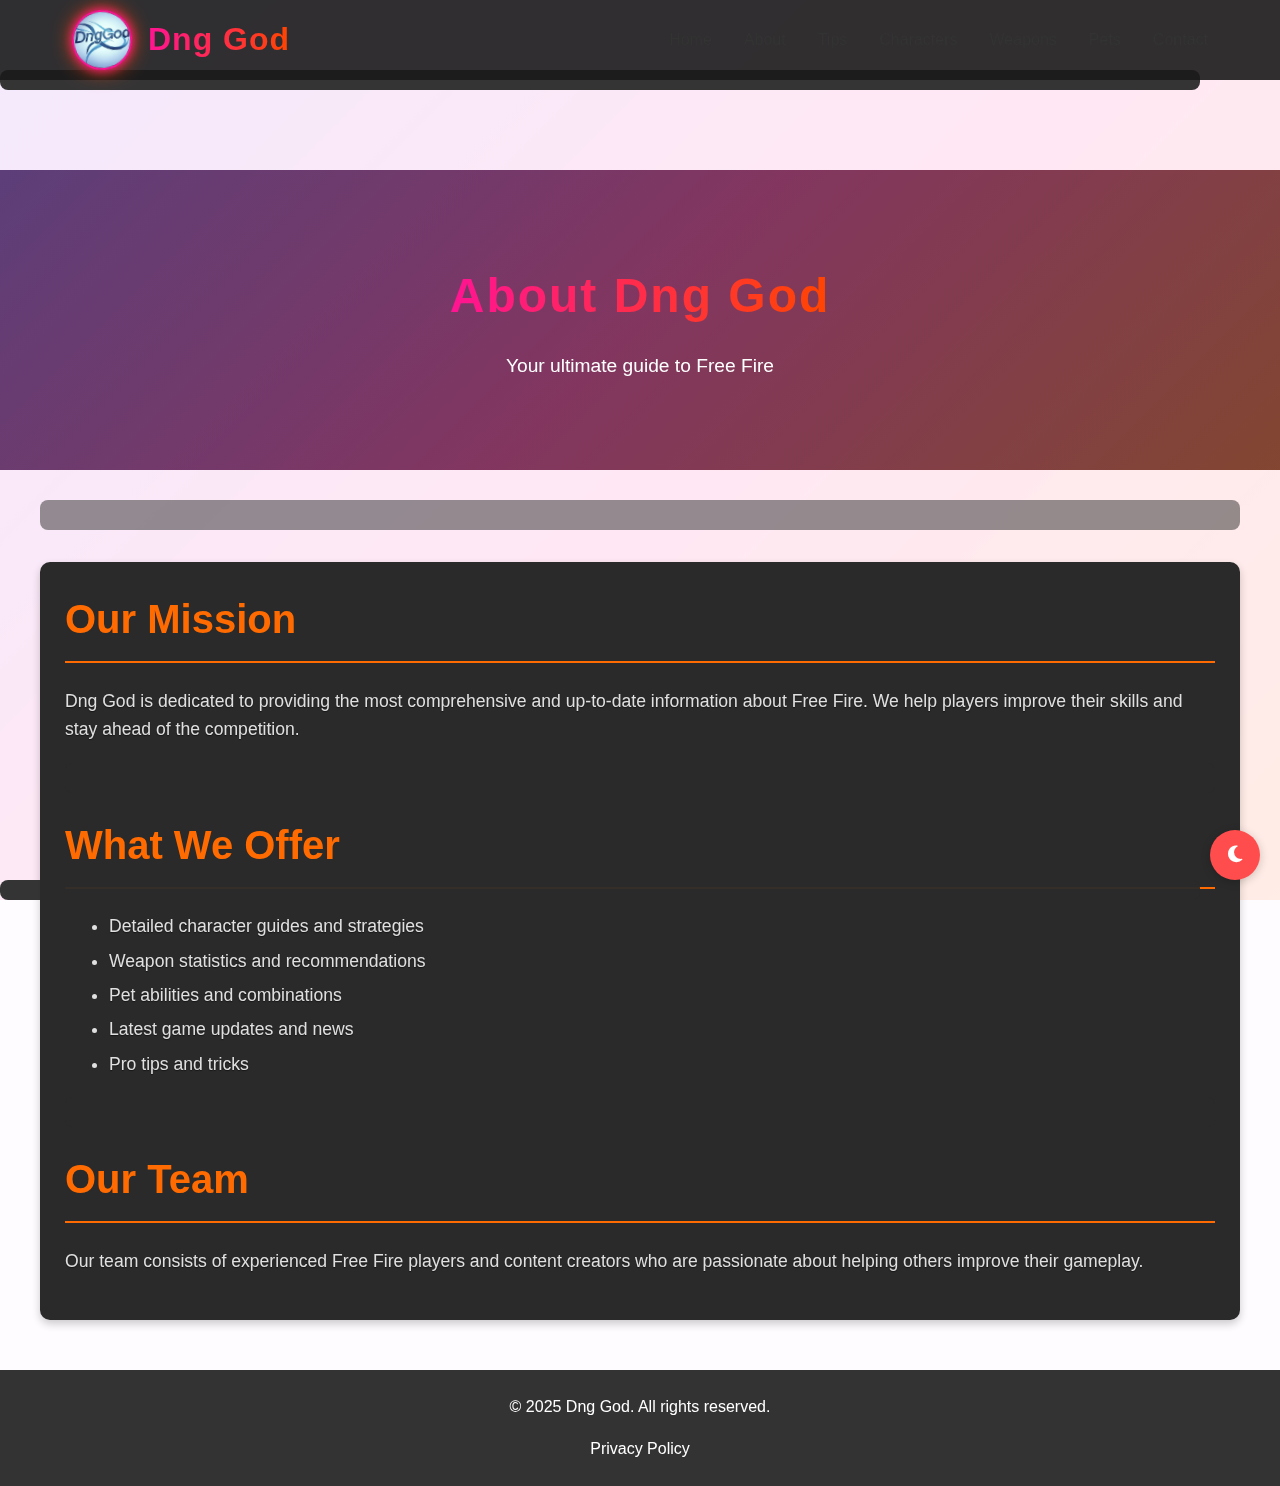
==== commit bac90051: "Added Google AdSense integration and optimized ad placements" ====
--- a/about.html
+++ b/about.html
@@ -3,9 +3,11 @@
 <head>
     <meta charset="UTF-8">
     <meta name="viewport" content="width=device-width, initial-scale=1.0">
-    <title>About - Dng God</title>
+    <title>About Dng God - Free Fire Guide</title>
     <link rel="stylesheet" href="styles.css">
     <link rel="stylesheet" href="https://cdnjs.cloudflare.com/ajax/libs/font-awesome/6.4.0/css/all.min.css">
+    <!-- Google AdSense -->
+    <script async src="https://pagead2.googlesyndication.com/pagead/js/adsbygoogle.js?client=ca-pub-YOUR_PUBLISHER_ID" crossorigin="anonymous"></script>
     <script src="script.js" defer></script>
     <style>
         .about-container {
@@ -145,7 +147,7 @@
             </button>
             <ul class="nav-links">
                 <li><a href="index.html">Home</a></li>
-                <li><a href="about.html">About</a></li>
+                <li><a href="about.html" class="active">About</a></li>
                 <li><a href="tips.html">Tips</a></li>
                 <li><a href="characters.html">Characters</a></li>
                 <li><a href="weapons.html">Weapons</a></li>
@@ -155,7 +157,7 @@
         </nav>
         <div class="mobile-nav">
             <a href="index.html">Home</a>
-            <a href="about.html">About</a>
+            <a href="about.html" class="active">About</a>
             <a href="tips.html">Tips</a>
             <a href="characters.html">Characters</a>
             <a href="weapons.html">Weapons</a>
@@ -164,66 +166,115 @@
         </div>
     </header>
 
+    <!-- AdSense Header Ad (Sticky) -->
+    <div class="ad-container header-ad">
+        <ins class="adsbygoogle"
+             style="display:block"
+             data-ad-client="ca-pub-YOUR_PUBLISHER_ID"
+             data-ad-slot="YOUR_HEADER_AD_SLOT"
+             data-ad-format="auto"
+             data-full-width-responsive="true"></ins>
+        <script>
+             (adsbygoogle = window.adsbygoogle || []).push({});
+        </script>
+    </div>
+
     <main>
-        <div class="page-header">
+        <section class="page-header">
             <h1>About Dng God</h1>
-            <p>Your Ultimate Free Fire Resource</p>
-        </div>
-
-        <div class="about-container">
-            <div class="about-section">
-                <h2><i class="fas fa-info-circle"></i> About Us</h2>
-                <div class="about-content">
-                    <p>Welcome to Dng God, your comprehensive resource for Free Fire gameplay information. Our mission is to help players master the game by providing detailed information about characters, pets, weapons, and strategic tips.</p>
-                    <p>Whether you're a beginner looking to learn the basics or an experienced player seeking to optimize your gameplay, our website offers valuable insights and resources to enhance your Free Fire experience.</p>
+            <p>Your ultimate guide to Free Fire</p>
+        </section>
+
+        <!-- AdSense Sidebar Ad (Desktop Only) -->
+        <div class="sidebar-ad">
+            <ins class="adsbygoogle"
+                 style="display:block"
+                 data-ad-client="ca-pub-YOUR_PUBLISHER_ID"
+                 data-ad-slot="YOUR_SIDEBAR_AD_SLOT"
+                 data-ad-format="auto"
+                 data-full-width-responsive="true"></ins>
+            <script>
+                 (adsbygoogle = window.adsbygoogle || []).push({});
+            </script>
+        </div>
+
+        <!-- AdSense Content Ad 1 (Above Content) -->
+        <div class="ad-container content-ad">
+            <ins class="adsbygoogle"
+                 style="display:block"
+                 data-ad-client="ca-pub-YOUR_PUBLISHER_ID"
+                 data-ad-slot="YOUR_CONTENT_AD_SLOT_1"
+                 data-ad-format="auto"
+                 data-full-width-responsive="true"></ins>
+            <script>
+                 (adsbygoogle = window.adsbygoogle || []).push({});
+            </script>
+        </div>
+
+        <section class="about-section">
+            <div class="about-content">
+                <h2>Our Mission</h2>
+                <p>Dng God is dedicated to providing the most comprehensive and up-to-date information about Free Fire. We help players improve their skills and stay ahead of the competition.</p>
+
+                <!-- AdSense In-Content Ad 1 -->
+                <div class="ad-container in-content-ad">
+                    <ins class="adsbygoogle"
+                         style="display:block"
+                         data-ad-client="ca-pub-YOUR_PUBLISHER_ID"
+                         data-ad-slot="YOUR_IN_CONTENT_AD_SLOT_1"
+                         data-ad-format="auto"
+                         data-full-width-responsive="true"></ins>
+                    <script>
+                         (adsbygoogle = window.adsbygoogle || []).push({});
+                    </script>
                 </div>
+
+                <h2>What We Offer</h2>
+                <ul>
+                    <li>Detailed character guides and strategies</li>
+                    <li>Weapon statistics and recommendations</li>
+                    <li>Pet abilities and combinations</li>
+                    <li>Latest game updates and news</li>
+                    <li>Pro tips and tricks</li>
+                </ul>
+
+                <!-- AdSense In-Content Ad 2 -->
+                <div class="ad-container in-content-ad">
+                    <ins class="adsbygoogle"
+                         style="display:block"
+                         data-ad-client="ca-pub-YOUR_PUBLISHER_ID"
+                         data-ad-slot="YOUR_IN_CONTENT_AD_SLOT_2"
+                         data-ad-format="auto"
+                         data-full-width-responsive="true"></ins>
+                    <script>
+                         (adsbygoogle = window.adsbygoogle || []).push({});
+                    </script>
+                </div>
+
+                <h2>Our Team</h2>
+                <p>Our team consists of experienced Free Fire players and content creators who are passionate about helping others improve their gameplay.</p>
             </div>
-
-            <div class="about-section">
-                <h2><i class="fas fa-star"></i> What We Offer</h2>
-                <div class="about-content">
-                    <ul>
-                        <li>Detailed character information and abilities</li>
-                        <li>Comprehensive pet guides and strategies</li>
-                        <li>Weapon statistics and recommendations</li>
-                        <li>Combat and survival tips</li>
-                        <li>Regular updates with the latest game information</li>
-                    </ul>
-                </div>
-            </div>
-
-            <div class="about-section">
-                <h2><i class="fas fa-envelope"></i> Contact Us</h2>
-                <div class="contact-info">
-                    <div class="contact-card">
-                        <i class="fas fa-envelope"></i>
-                        <h3>Email</h3>
-                        <p>dnggodofficial@gmail.com</p>
-                    </div>
-                    <div class="contact-card">
-                        <i class="fas fa-map-marker-alt"></i>
-                        <h3>Location</h3>
-                        <p>Global Community</p>
-                        <p>(India)</p>
-                    </div>
-                    <div class="contact-card">
-                        <i class="fas fa-clock"></i>
-                        <h3>Update Schedule</h3>
-                        <p>Weekly Updates</p>
-                    </div>
-                </div>
-                <div class="social-links">
-                    <a href="https://youtube.com/@dnggod?si=64otld4xcsLrO_Gx"><i class="fab fa-youtube"></i></a>
-                    <a href="#"><i class="fab fa-twitter"></i></a>
-                    <a href="#"><i class="fab fa-instagram"></i></a>
-                    <a href="#"><i class="fab fa-discord"></i></a>
-                </div>
-            </div>
-        </div>
+        </section>
     </main>
+
+    <!-- AdSense Footer Ad (Sticky) -->
+    <div class="ad-container footer-ad">
+        <ins class="adsbygoogle"
+             style="display:block"
+             data-ad-client="ca-pub-YOUR_PUBLISHER_ID"
+             data-ad-slot="YOUR_FOOTER_AD_SLOT"
+             data-ad-format="auto"
+             data-full-width-responsive="true"></ins>
+        <script>
+             (adsbygoogle = window.adsbygoogle || []).push({});
+        </script>
+    </div>
 
     <footer>
         <p>&copy; 2025 Dng God. All rights reserved.</p>
+        <div class="footer-links">
+            <a href="privacy-policy.html">Privacy Policy</a>
+        </div>
     </footer>
     <button class="theme-toggle" aria-label="Toggle theme">
         <i class="fas fa-moon"></i>
--- a/styles.css
+++ b/styles.css
@@ -1747,4 +1747,97 @@
     .pet-ability-stats {
         grid-template-columns: 1fr;
     }
+}
+
+/* Ad Container Styles */
+.ad-container {
+    margin: 20px auto;
+    max-width: 1200px;
+    text-align: center;
+    background: transparent;
+    padding: 10px;
+    border-radius: 8px;
+}
+
+.header-ad {
+    position: sticky;
+    top: 0;
+    z-index: 100;
+    background: rgba(42, 42, 42, 0.95);
+    padding: 10px;
+    margin: 0;
+    width: 100%;
+}
+
+.content-ad {
+    margin: 30px auto;
+    padding: 15px;
+    background: rgba(42, 42, 42, 0.5);
+    border-radius: 8px;
+}
+
+.footer-ad {
+    position: sticky;
+    bottom: 0;
+    z-index: 100;
+    background: rgba(42, 42, 42, 0.95);
+    padding: 10px;
+    margin: 0;
+    width: 100%;
+}
+
+/* Sidebar Ad */
+.sidebar-ad {
+    position: fixed;
+    right: 20px;
+    top: 50%;
+    transform: translateY(-50%);
+    width: 160px;
+    z-index: 99;
+}
+
+/* In-Content Ad */
+.in-content-ad {
+    margin: 20px 0;
+    padding: 15px;
+    background: rgba(42, 42, 42, 0.3);
+    border-radius: 8px;
+}
+
+/* Responsive Ad Styles */
+@media (max-width: 768px) {
+    .header-ad {
+        position: relative;
+        top: 0;
+    }
+    
+    .footer-ad {
+        position: relative;
+        bottom: 0;
+    }
+    
+    .sidebar-ad {
+        display: none;
+    }
+    
+    .ad-container {
+        margin: 15px auto;
+        padding: 8px;
+    }
+}
+
+/* Ensure ads don't affect layout */
+ins.adsbygoogle {
+    display: block !important;
+    margin: 0 auto;
+}
+
+/* Ad Animation */
+@keyframes fadeIn {
+    from { opacity: 0; }
+    to { opacity: 1; }
+}
+
+.ad-container {
+    animation: fadeIn 0.5s ease-in;
 } 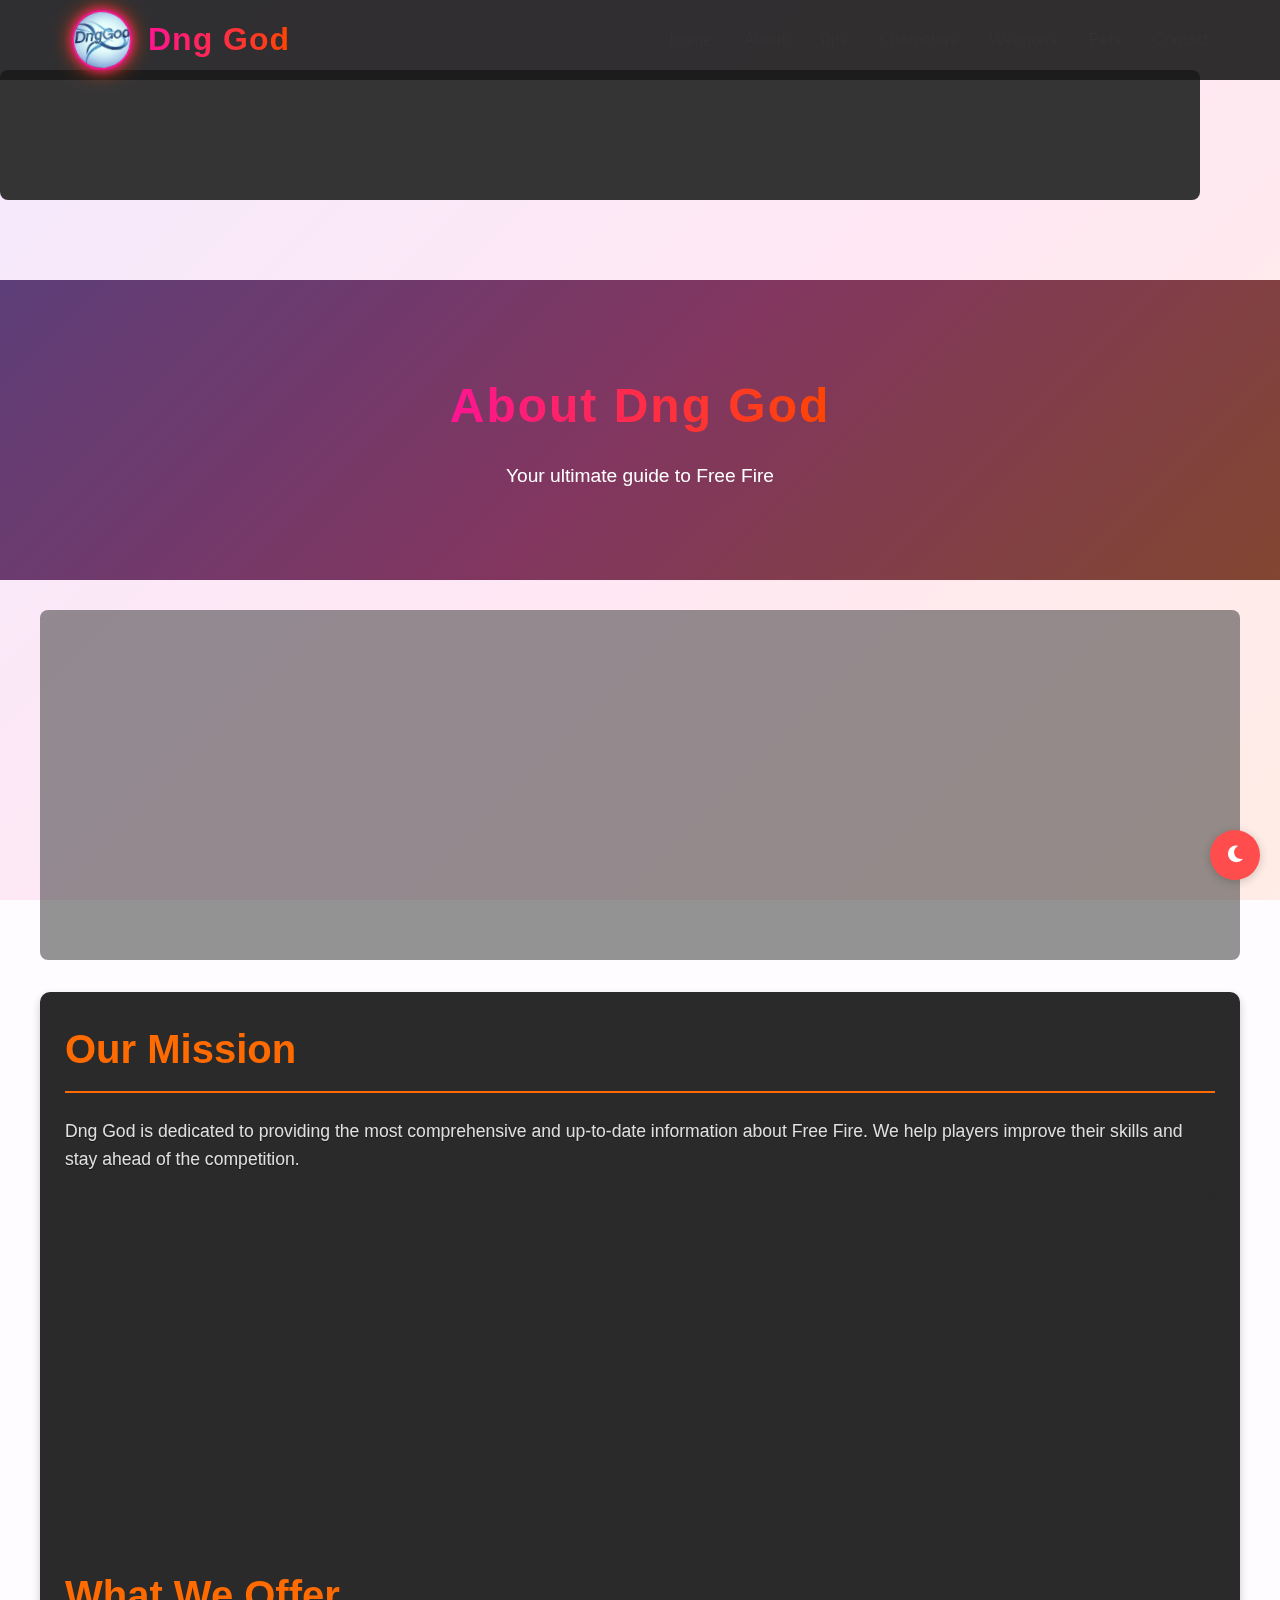
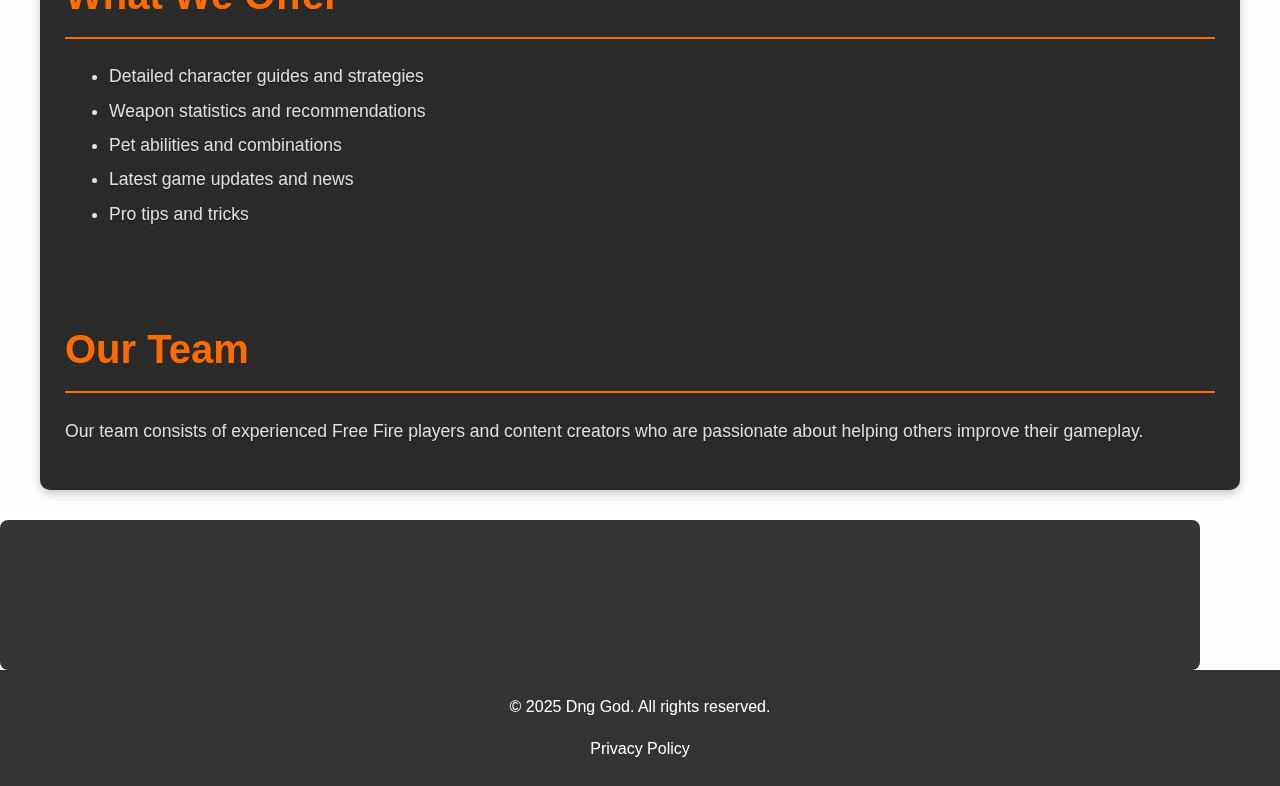
==== commit cd940c35: "Add Google Search Console verification" ====
--- a/about.html
+++ b/about.html
@@ -6,8 +6,8 @@
     <title>About Dng God - Free Fire Guide</title>
     <link rel="stylesheet" href="styles.css">
     <link rel="stylesheet" href="https://cdnjs.cloudflare.com/ajax/libs/font-awesome/6.4.0/css/all.min.css">
-    <!-- Google AdSense -->
-    <script async src="https://pagead2.googlesyndication.com/pagead/js/adsbygoogle.js?client=ca-pub-YOUR_PUBLISHER_ID" crossorigin="anonymous"></script>
+    <meta name="google-adsense-account" content="ca-pub-7691638281268003">
+    <script async src="https://pagead2.googlesyndication.com/pagead/js/adsbygoogle.js?client=ca-pub-7691638281268003" crossorigin="anonymous"></script>
     <script src="script.js" defer></script>
     <style>
         .about-container {
@@ -166,14 +166,12 @@
         </div>
     </header>
 
-    <!-- AdSense Header Ad (Sticky) -->
+    <!-- HEADER AD -->
     <div class="ad-container header-ad">
         <ins class="adsbygoogle"
-             style="display:block"
-             data-ad-client="ca-pub-YOUR_PUBLISHER_ID"
-             data-ad-slot="YOUR_HEADER_AD_SLOT"
-             data-ad-format="auto"
-             data-full-width-responsive="true"></ins>
+             style="display:inline-block;width:728px;height:90px"
+             data-ad-client="ca-pub-7691638281268003"
+             data-ad-slot="6402071441"></ins>
         <script>
              (adsbygoogle = window.adsbygoogle || []).push({});
         </script>
@@ -188,24 +186,20 @@
         <!-- AdSense Sidebar Ad (Desktop Only) -->
         <div class="sidebar-ad">
             <ins class="adsbygoogle"
-                 style="display:block"
-                 data-ad-client="ca-pub-YOUR_PUBLISHER_ID"
-                 data-ad-slot="YOUR_SIDEBAR_AD_SLOT"
-                 data-ad-format="auto"
-                 data-full-width-responsive="true"></ins>
+                 style="display:inline-block;width:300px;height:600px"
+                 data-ad-client="ca-pub-7691638281268003"
+                 data-ad-slot="1234567890"></ins>
             <script>
                  (adsbygoogle = window.adsbygoogle || []).push({});
             </script>
         </div>
 
-        <!-- AdSense Content Ad 1 (Above Content) -->
+        <!-- Content Ad -->
         <div class="ad-container content-ad">
             <ins class="adsbygoogle"
-                 style="display:block"
-                 data-ad-client="ca-pub-YOUR_PUBLISHER_ID"
-                 data-ad-slot="YOUR_CONTENT_AD_SLOT_1"
-                 data-ad-format="auto"
-                 data-full-width-responsive="true"></ins>
+                 style="display:inline-block;width:336px;height:280px"
+                 data-ad-client="ca-pub-7691638281268003"
+                 data-ad-slot="7965003937"></ins>
             <script>
                  (adsbygoogle = window.adsbygoogle || []).push({});
             </script>
@@ -219,11 +213,9 @@
                 <!-- AdSense In-Content Ad 1 -->
                 <div class="ad-container in-content-ad">
                     <ins class="adsbygoogle"
-                         style="display:block"
-                         data-ad-client="ca-pub-YOUR_PUBLISHER_ID"
-                         data-ad-slot="YOUR_IN_CONTENT_AD_SLOT_1"
-                         data-ad-format="auto"
-                         data-full-width-responsive="true"></ins>
+                         style="display:inline-block;width:336px;height:280px"
+                         data-ad-client="ca-pub-7691638281268003"
+                         data-ad-slot="9876543210"></ins>
                     <script>
                          (adsbygoogle = window.adsbygoogle || []).push({});
                     </script>
@@ -257,14 +249,12 @@
         </section>
     </main>
 
-    <!-- AdSense Footer Ad (Sticky) -->
+    <!-- Footer AD -->
     <div class="ad-container footer-ad">
         <ins class="adsbygoogle"
-             style="display:block"
-             data-ad-client="ca-pub-YOUR_PUBLISHER_ID"
-             data-ad-slot="YOUR_FOOTER_AD_SLOT"
-             data-ad-format="auto"
-             data-full-width-responsive="true"></ins>
+             style="display:inline-block;width:728px;height:90px"
+             data-ad-client="ca-pub-7691638281268003"
+             data-ad-slot="4025758925"></ins>
         <script>
              (adsbygoogle = window.adsbygoogle || []).push({});
         </script>
--- a/styles.css
+++ b/styles.css
@@ -1840,4 +1840,69 @@
 
 .ad-container {
     animation: fadeIn 0.5s ease-in;
+}
+
+/* AdSense Styles */
+ins.adsbygoogle {
+    display: block;
+    max-width: 100%;
+    margin: 20px auto;
+    text-align: center;
+}
+
+/* Header Ad */
+.header-ad ins.adsbygoogle {
+    max-width: 728px;
+    height: 90px;
+    margin: 10px auto;
+}
+
+/* Content Ad */
+.content-ad ins.adsbygoogle {
+    max-width: 336px;
+    height: 280px;
+    margin: 20px auto;
+}
+
+/* Sidebar Ad */
+.sidebar-ad ins.adsbygoogle {
+    max-width: 300px;
+    height: 250px;
+    margin: 20px auto;
+}
+
+/* Footer Ad */
+.footer-ad ins.adsbygoogle {
+    max-width: 728px;
+    height: 90px;
+    margin: 20px auto;
+}
+
+/* Mobile Responsive Ads */
+@media (max-width: 768px) {
+    .header-ad ins.adsbygoogle,
+    .footer-ad ins.adsbygoogle {
+        max-width: 320px;
+        height: 100px;
+    }
+    
+    .content-ad ins.adsbygoogle {
+        max-width: 300px;
+        height: 250px;
+    }
+    
+    .sidebar-ad {
+        display: none;
+    }
+}
+
+/* Prevent Ads from Breaking Layout */
+ins.adsbygoogle[data-ad-status="unfilled"] {
+    display: none !important;
+}
+
+/* Ensure Ads Don't Overflow */
+.ad-container {
+    overflow: hidden;
+    position: relative;
 } 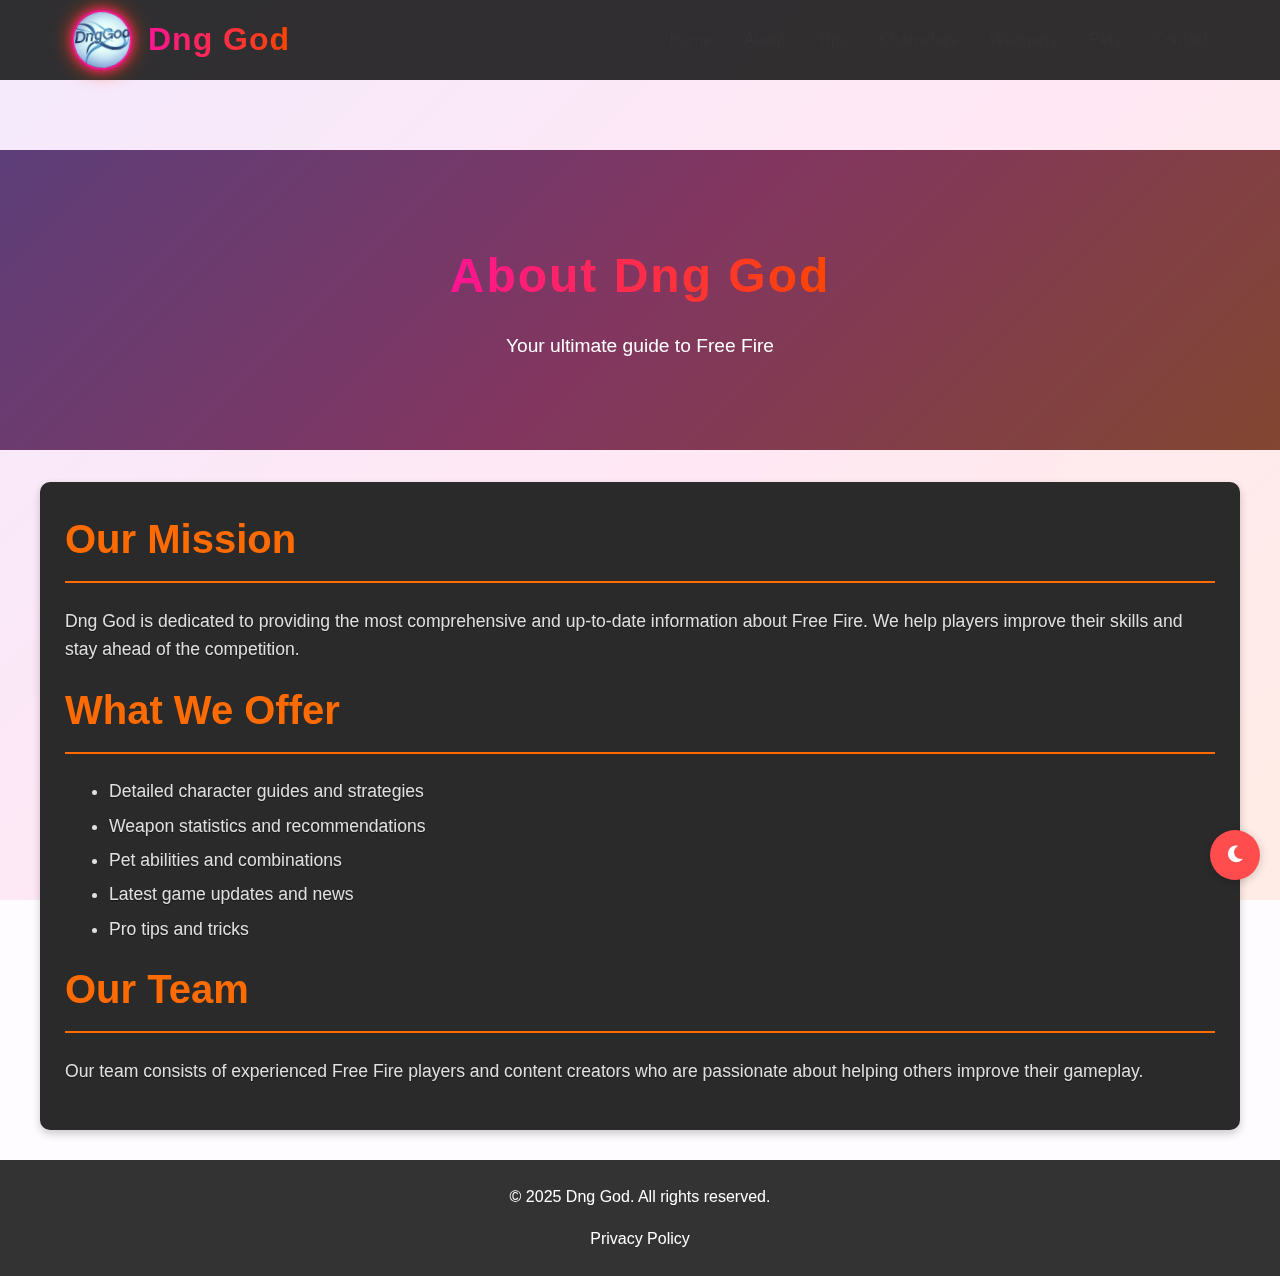
==== commit b5a538f8: "Update website" ====
--- a/about.html
+++ b/about.html
@@ -4,8 +4,17 @@
     <meta charset="UTF-8">
     <meta name="viewport" content="width=device-width, initial-scale=1.0">
     <title>About Dng God - Free Fire Guide</title>
+    <!-- Meta tags -->
+    <meta name="description" content="Learn about Dng God, your ultimate source for Free Fire tips, tricks, and strategies. Discover our mission and what we offer to Free Fire players.">
+    <meta name="keywords" content="Free Fire, about, Dng God, gaming guide, tips and tricks">
+    <meta name="robots" content="index, follow">
+    <meta name="googlebot" content="index, follow">
+    <!-- Canonical URL -->
+    <link rel="canonical" href="https://dnggod.github.io/about.html">
+    <!-- Stylesheets -->
     <link rel="stylesheet" href="styles.css">
     <link rel="stylesheet" href="https://cdnjs.cloudflare.com/ajax/libs/font-awesome/6.4.0/css/all.min.css">
+    <!-- Google AdSense -->
     <meta name="google-adsense-account" content="ca-pub-7691638281268003">
     <script async src="https://pagead2.googlesyndication.com/pagead/js/adsbygoogle.js?client=ca-pub-7691638281268003" crossorigin="anonymous"></script>
     <script src="script.js" defer></script>
@@ -234,8 +243,8 @@
                 <div class="ad-container in-content-ad">
                     <ins class="adsbygoogle"
                          style="display:block"
-                         data-ad-client="ca-pub-YOUR_PUBLISHER_ID"
-                         data-ad-slot="YOUR_IN_CONTENT_AD_SLOT_2"
+                         data-ad-client="ca-pub-7691638281268003"
+                         data-ad-slot="7965003937"
                          data-ad-format="auto"
                          data-full-width-responsive="true"></ins>
                     <script>
--- a/styles.css
+++ b/styles.css
@@ -226,7 +226,7 @@
 /* Hero Section */
 .hero {
     height: 100vh;
-    background: linear-gradient(rgba(0, 0, 0, 0.7), rgba(0, 0, 0, 0.7)), url('img of png/Free fire Name Logo.png');
+    background: url('img of png/Free fire Name Logo.png');
     background-size: cover;
     background-position: center;
     display: flex;
@@ -246,29 +246,89 @@
     left: 0;
     width: 100%;
     height: 100%;
-    background: linear-gradient(135deg, rgba(138, 43, 226, 0.3), rgba(255, 20, 147, 0.3), rgba(255, 69, 0, 0.3));
+    background: linear-gradient(
+        45deg,
+        rgba(255, 0, 0, 0.6),
+        rgba(255, 165, 0, 0.6),
+        rgba(255, 255, 0, 0.6),
+        rgba(0, 128, 0, 0.6),
+        rgba(0, 0, 255, 0.6),
+        rgba(75, 0, 130, 0.6),
+        rgba(238, 130, 238, 0.6)
+    );
+    background-size: 400% 400%;
     z-index: 1;
+    backdrop-filter: blur(3px);
+    animation: rgbFlow 15s ease infinite;
+}
+
+.hero::after {
+    content: '';
+    position: absolute;
+    top: 0;
+    left: 0;
+    width: 100%;
+    height: 100%;
+    background: rgba(0, 0, 0, 0.5);
+    z-index: 1;
+}
+
+@keyframes rgbFlow {
+    0% {
+        background-position: 0% 50%;
+    }
+    50% {
+        background-position: 100% 50%;
+    }
+    100% {
+        background-position: 0% 50%;
+    }
 }
 
 .hero-content {
     max-width: 800px;
     padding: 0 2rem;
     position: relative;
-    z-index: 2;
+    z-index: 3;
+    animation: pulse 3s ease-in-out infinite;
 }
 
 .hero-content h1 {
-    font-size: 3.5rem;
+    font-size: 4.5rem;
     margin-bottom: 1rem;
-    text-shadow: none;
-    background: linear-gradient(to right, var(--gradient-middle), var(--gradient-end));
+    text-shadow: 
+        0 0 15px rgba(255, 0, 0, 0.8),
+        0 0 30px rgba(255, 0, 0, 0.6);
+    background: linear-gradient(to right, #ff3019, #ff0000, #ff3019);
+    background-size: 200% auto;
     -webkit-background-clip: text;
     background-clip: text;
     color: transparent;
-    letter-spacing: 2px;
-    font-weight: 800;
+    letter-spacing: 3px;
+    font-weight: 900;
     position: relative;
-    transition: background 0.3s ease;
+    animation: textGradient 3s linear infinite;
+    -webkit-font-smoothing: antialiased;
+    -moz-osx-font-smoothing: grayscale;
+    transform: scale(1.05);
+}
+
+@keyframes textGradient {
+    to {
+        background-position: 200% center;
+    }
+}
+
+@keyframes pulse {
+    0% {
+        transform: scale(1);
+    }
+    50% {
+        transform: scale(1.02);
+    }
+    100% {
+        transform: scale(1);
+    }
 }
 
 .hero-content h1::after {
@@ -283,13 +343,13 @@
     background: none;
     -webkit-background-clip: initial;
     background-clip: initial;
-    color: rgba(0, 0, 0, 0.3);
+    color: rgba(0, 0, 0, 0.15);
 }
 
 .hero-content h2 {
     font-size: 2.5rem;
     margin-bottom: 1rem;
-    text-shadow: none;
+    text-shadow: 0 0 10px rgba(0, 0, 0, 0.5);
     color: white;
     font-weight: 700;
     letter-spacing: 1px;
@@ -298,11 +358,13 @@
 .hero-content p {
     font-size: 1.2rem;
     margin-bottom: 2rem;
+    text-shadow: 2px 2px 4px rgba(0, 0, 0, 0.7);
 }
 
 .cta-button {
     display: inline-block;
-    background: linear-gradient(to left, #ff1493, #ff4500);
+    background: linear-gradient(45deg, #ff3019 0%, #e2b04a 50%, #ff3019 100%);
+    background-size: 200% auto;
     color: white;
     padding: 1rem 2rem;
     border-radius: 5px;
@@ -310,10 +372,23 @@
     font-weight: bold;
     transition: all 0.3s;
     box-shadow: 0 4px 15px rgba(255, 20, 147, 0.4);
+    animation: gradientButton 3s infinite;
+}
+
+@keyframes gradientButton {
+    0% {
+        background-position: 0% 50%;
+    }
+    50% {
+        background-position: 100% 50%;
+    }
+    100% {
+        background-position: 0% 50%;
+    }
 }
 
 .cta-button:hover {
-    transform: translateY(-3px);
+    transform: translateY(-3px) scale(1.05);
     box-shadow: 0 6px 20px rgba(255, 20, 147, 0.6);
 }
 
@@ -781,7 +856,7 @@
     background: none;
     -webkit-background-clip: initial;
     background-clip: initial;
-    color: rgba(0, 0, 0, 0.3);
+    color: rgba(0, 0, 0, 0.15);
 }
 
 .page-header p {
@@ -1826,10 +1901,29 @@
     }
 }
 
-/* Ensure ads don't affect layout */
-ins.adsbygoogle {
-    display: block !important;
-    margin: 0 auto;
+/* Prevent Ads from Breaking Layout */
+ins.adsbygoogle[data-ad-status="unfilled"] {
+    display: none !important;
+}
+
+/* Make ad containers collapse when ads aren't present */
+.ad-container:has(ins.adsbygoogle[data-ad-status="unfilled"]) {
+    height: 0 !important;
+    padding: 0 !important;
+    margin: 0 !important;
+    overflow: hidden !important;
+    min-height: 0 !important;
+    transition: all 0.3s ease;
+}
+
+/* Additional style for containers with no ads */
+.ad-container:empty,
+.ad-container:has(ins.adsbygoogle[style*="display: none"]) {
+    height: 0 !important;
+    padding: 0 !important;
+    margin: 0 !important;
+    overflow: hidden !important;
+    min-height: 0 !important;
 }
 
 /* Ad Animation */
@@ -1840,6 +1934,7 @@
 
 .ad-container {
     animation: fadeIn 0.5s ease-in;
+    transition: all 0.3s ease;
 }
 
 /* AdSense Styles */
@@ -1896,13 +1991,20 @@
     }
 }
 
-/* Prevent Ads from Breaking Layout */
-ins.adsbygoogle[data-ad-status="unfilled"] {
-    display: none !important;
-}
-
 /* Ensure Ads Don't Overflow */
 .ad-container {
     overflow: hidden;
     position: relative;
+}
+
+/* Fallback for browsers that don't support :has */
+@media (max-width: 1000000px) {
+    /* This will be included by all browsers */
+    .ad-container--empty {
+        height: 0 !important;
+        padding: 0 !important;
+        margin: 0 !important;
+        overflow: hidden !important;
+        min-height: 0 !important;
+    }
 } 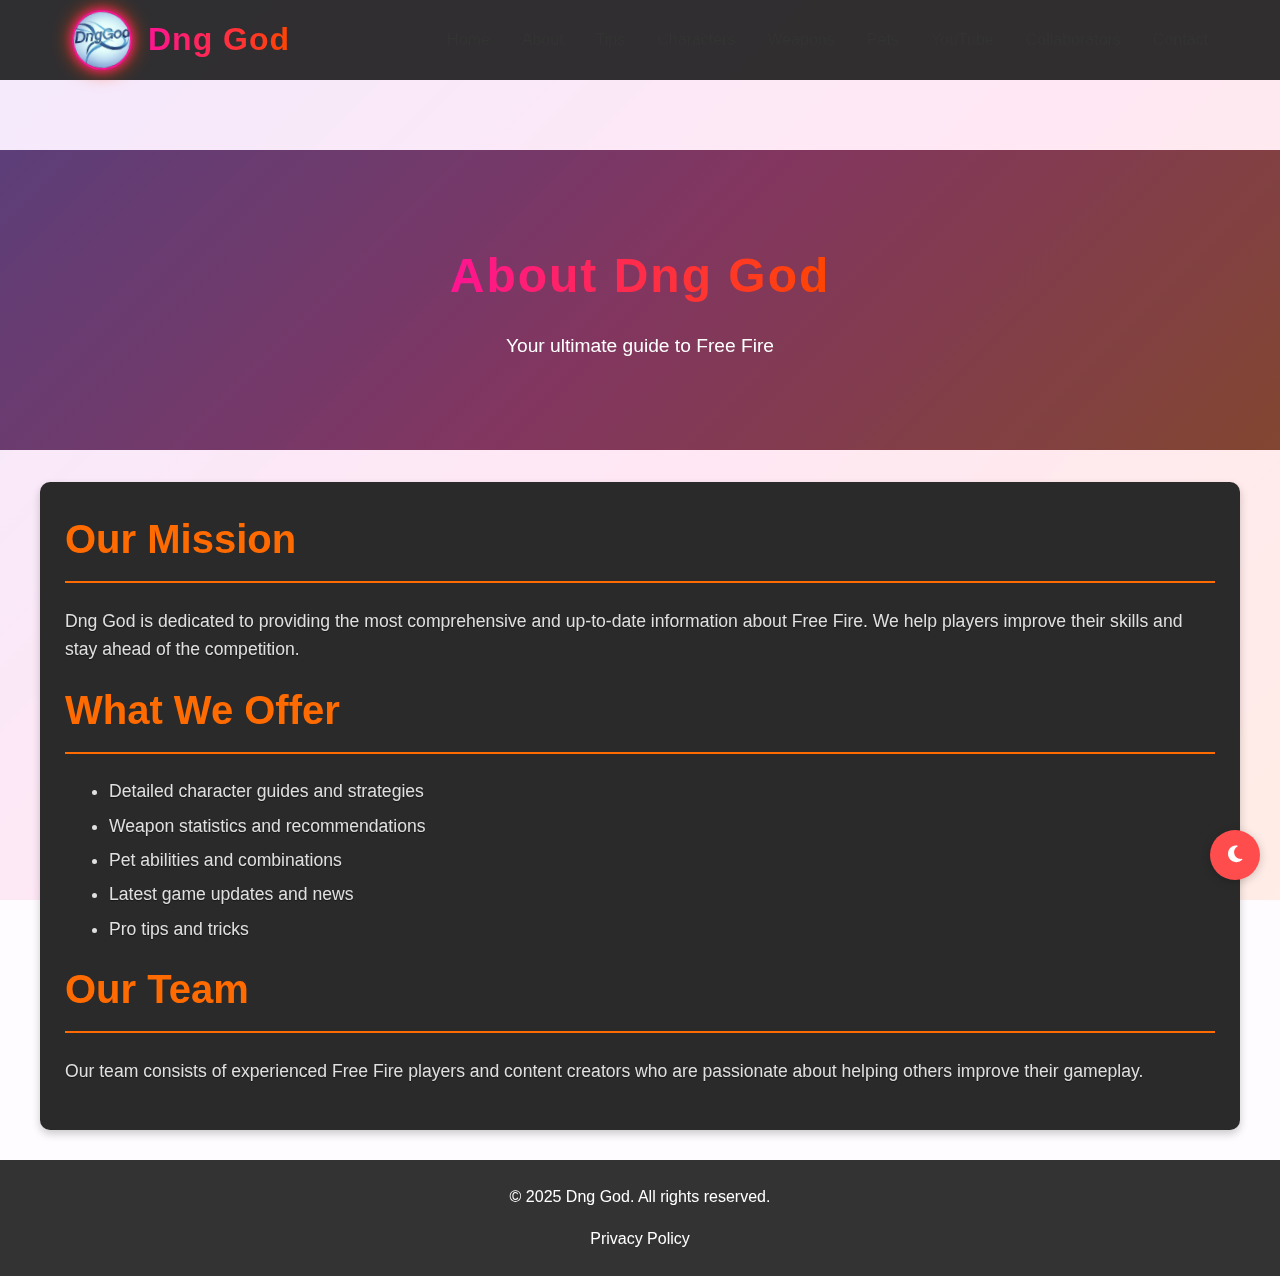
==== commit 59c2abdd: "Describe your changes here" ====
--- a/about.html
+++ b/about.html
@@ -129,6 +129,126 @@
             color: #ff9d00;
         }
 
+        /* Mobile Navigation Styles */
+        :root {
+            --premium-gold: #ffd700;
+        }
+        
+        .mobile-nav {
+            position: fixed;
+            top: 0;
+            left: -100%;
+            width: 100%;
+            height: 100vh;
+            background: rgba(0, 0, 0, 0.85);
+            backdrop-filter: blur(10px);
+            display: flex;
+            flex-direction: column;
+            align-items: center;
+            justify-content: center;
+            gap: 25px;
+            z-index: 1000;
+            transition: left 0.3s ease;
+            padding: 20px;
+        }
+
+        .mobile-nav.active {
+            left: 0;
+        }
+
+        .mobile-nav a {
+            color: var(--text-color);
+            text-decoration: none;
+            font-size: 1.4rem;
+            padding: 12px 25px;
+            width: 100%;
+            text-align: center;
+            transition: all 0.3s ease;
+            position: relative;
+            text-transform: uppercase;
+            letter-spacing: 2px;
+            font-weight: 600;
+        }
+
+        .mobile-nav a::before {
+            content: '';
+            position: absolute;
+            bottom: 0;
+            left: 50%;
+            width: 0;
+            height: 2px;
+            background: var(--premium-gold);
+            transition: all 0.3s ease;
+            transform: translateX(-50%);
+        }
+
+        .mobile-nav a:hover {
+            color: var(--premium-gold);
+            transform: translateY(-3px);
+        }
+
+        .mobile-nav a:hover::before {
+            width: 80%;
+        }
+
+        .mobile-nav a.active {
+            color: var(--premium-gold);
+            font-weight: bold;
+        }
+
+        .mobile-nav a.active::before {
+            width: 80%;
+            background: var(--premium-gold);
+        }
+
+        .mobile-close-btn {
+            position: fixed;
+            bottom: 30px;
+            left: 50%;
+            transform: translateX(-50%);
+            background: none;
+            border: none;
+            color: var(--text-color);
+            font-size: 2.5rem;
+            cursor: pointer;
+            padding: 15px;
+            transition: all 0.3s ease;
+            z-index: 1001;
+            width: 60px;
+            height: 60px;
+            display: flex;
+            align-items: center;
+            justify-content: center;
+            border-radius: 50%;
+            background: rgba(255, 255, 255, 0.1);
+        }
+
+        .mobile-close-btn:hover {
+            color: var(--premium-gold);
+            transform: translateX(-50%) rotate(90deg);
+            background: rgba(255, 215, 0, 0.1);
+        }
+
+        .mobile-menu-btn {
+            display: none;
+            background: none;
+            border: none;
+            color: var(--text-color);
+            font-size: 1.5rem;
+            cursor: pointer;
+            padding: 10px;
+            transition: all 0.3s ease;
+        }
+
+        .mobile-menu-btn:hover {
+            color: var(--premium-gold);
+        }
+
+        /* Body lock when menu is open */
+        body.menu-open {
+            overflow: hidden;
+        }
+
         @media (max-width: 768px) {
             .about-container {
                 padding: 10px;
@@ -140,6 +260,14 @@
 
             .contact-info {
                 grid-template-columns: 1fr;
+            }
+            
+            .mobile-menu-btn {
+                display: block;
+            }
+
+            .nav-links {
+                display: none;
             }
         }
     </style>
@@ -161,16 +289,23 @@
                 <li><a href="characters.html">Characters</a></li>
                 <li><a href="weapons.html">Weapons</a></li>
                 <li><a href="pets.html">Pets</a></li>
+                <li><a href="youtube.html">YouTube</a></li>
+                <li><a href="collaborators.html">Collaborators</a></li>
                 <li><a href="#contact">Contact</a></li>
             </ul>
         </nav>
         <div class="mobile-nav">
+            <button class="mobile-close-btn">
+                <i class="fas fa-times"></i>
+            </button>
             <a href="index.html">Home</a>
             <a href="about.html" class="active">About</a>
             <a href="tips.html">Tips</a>
             <a href="characters.html">Characters</a>
             <a href="weapons.html">Weapons</a>
             <a href="pets.html">Pets</a>
+            <a href="youtube.html">YouTube</a>
+            <a href="collaborators.html">Collaborators</a>
             <a href="#contact">Contact</a>
         </div>
     </header>
@@ -215,7 +350,7 @@
         </div>
 
         <section class="about-section">
-            <div class="about-content">
+                <div class="about-content">
                 <h2>Our Mission</h2>
                 <p>Dng God is dedicated to providing the most comprehensive and up-to-date information about Free Fire. We help players improve their skills and stay ahead of the competition.</p>
 
@@ -228,16 +363,16 @@
                     <script>
                          (adsbygoogle = window.adsbygoogle || []).push({});
                     </script>
-                </div>
+            </div>
 
                 <h2>What We Offer</h2>
-                <ul>
+                    <ul>
                     <li>Detailed character guides and strategies</li>
-                    <li>Weapon statistics and recommendations</li>
+                        <li>Weapon statistics and recommendations</li>
                     <li>Pet abilities and combinations</li>
                     <li>Latest game updates and news</li>
                     <li>Pro tips and tricks</li>
-                </ul>
+                    </ul>
 
                 <!-- AdSense In-Content Ad 2 -->
                 <div class="ad-container in-content-ad">
@@ -250,7 +385,7 @@
                     <script>
                          (adsbygoogle = window.adsbygoogle || []).push({});
                     </script>
-                </div>
+            </div>
 
                 <h2>Our Team</h2>
                 <p>Our team consists of experienced Free Fire players and content creators who are passionate about helping others improve their gameplay.</p>
@@ -278,5 +413,49 @@
     <button class="theme-toggle" aria-label="Toggle theme">
         <i class="fas fa-moon"></i>
     </button>
+
+    <script>
+        document.addEventListener('DOMContentLoaded', function() {
+            // Mobile Menu Toggle is now handled in script.js
+            /*
+            const mobileMenuBtn = document.querySelector('.mobile-menu-btn');
+            const mobileCloseBtn = document.querySelector('.mobile-close-btn');
+            const mobileNav = document.querySelector('.mobile-nav');
+            const body = document.body;
+
+            if (mobileMenuBtn && mobileCloseBtn && mobileNav) {
+                mobileMenuBtn.addEventListener('click', function(e) {
+                    e.stopPropagation();
+                    mobileNav.classList.add('active');
+                    body.style.overflow = 'hidden';
+                });
+
+                mobileCloseBtn.addEventListener('click', function(e) {
+                    e.stopPropagation();
+                    mobileNav.classList.remove('active');
+                    body.style.overflow = '';
+                });
+
+                // Close menu when clicking on a link
+                mobileNav.querySelectorAll('a').forEach(link => {
+                    link.addEventListener('click', function() {
+                        mobileNav.classList.remove('active');
+                        body.style.overflow = '';
+                    });
+                });
+
+                // Close menu when clicking outside
+                document.addEventListener('click', function(e) {
+                    if (mobileNav.classList.contains('active') && 
+                        !mobileNav.contains(e.target) && 
+                        !mobileMenuBtn.contains(e.target)) {
+                        mobileNav.classList.remove('active');
+                        body.style.overflow = '';
+                    }
+                });
+            }
+            */
+        });
+    </script>
 </body>
 </html> --- a/styles.css
+++ b/styles.css
@@ -598,13 +598,31 @@
 }
 
 .character-grid,
-.pets-grid {
+.pets-grid,
+.pet-grid {
     display: grid;
     grid-template-columns: repeat(auto-fit, minmax(280px, 1fr));
     gap: 2rem;
     padding: 2rem;
     max-width: 1200px;
     margin: 0 auto;
+}
+
+/* Update pet-grid to have 3 columns */
+.pet-grid {
+    display: grid;
+    grid-template-columns: repeat(3, 1fr);
+    gap: 2rem;
+    padding: 2rem;
+    max-width: 1200px;
+    margin: 0 auto;
+}
+
+/* Responsive Design */
+@media (max-width: 992px) {
+    .pet-grid {
+        grid-template-columns: repeat(2, 1fr);
+    }
 }
 
 /* Contact Section */
@@ -974,7 +992,8 @@
     }
     
     .character-grid,
-    .pets-grid {
+    .pets-grid,
+    .pet-grid {
         grid-template-columns: 1fr;
     }
 }
@@ -1630,57 +1649,172 @@
     -ms-user-select: auto;
 }
 
-/* Mobile menu button */
+/* Mobile Navigation Styles */
+.mobile-nav {
+    position: fixed;
+    top: 0;
+    left: -100%;
+    width: 100%;
+    height: 100vh;
+    background: rgba(0, 0, 0, 0.85);
+    backdrop-filter: blur(10px);
+    display: flex;
+    flex-direction: column;
+    align-items: center;
+    justify-content: center;
+    gap: 25px;
+    z-index: 1000;
+    transition: left 0.3s ease;
+    padding: 20px;
+}
+
+.mobile-nav.active {
+    left: 0;
+}
+
+.mobile-nav a {
+    color: var(--text-color);
+    text-decoration: none;
+    font-size: 1.4rem;
+    padding: 12px 25px;
+    width: 100%;
+    text-align: center;
+    transition: all 0.3s ease;
+    position: relative;
+    text-transform: uppercase;
+    letter-spacing: 2px;
+    font-weight: 600;
+}
+
+.mobile-nav a::before {
+    content: '';
+    position: absolute;
+    bottom: 0;
+    left: 50%;
+    width: 0;
+    height: 2px;
+    background: var(--premium-gold);
+    transition: all 0.3s ease;
+    transform: translateX(-50%);
+}
+
+.mobile-nav a:hover {
+    color: var(--premium-gold);
+    transform: translateY(-3px);
+}
+
+.mobile-nav a:hover::before {
+    width: 80%;
+}
+
+.mobile-nav a.active {
+    color: var(--premium-gold);
+    font-weight: bold;
+}
+
+.mobile-nav a.active::before {
+    width: 80%;
+    background: var(--premium-gold);
+}
+
+.mobile-close-btn {
+    position: fixed;
+    bottom: 30px;
+    left: 50%;
+    transform: translateX(-50%);
+    background: none;
+    border: none;
+    color: var(--text-color);
+    font-size: 2.5rem;
+    cursor: pointer;
+    padding: 15px;
+    transition: all 0.3s ease;
+    z-index: 1001;
+    width: 60px;
+    height: 60px;
+    display: flex;
+    align-items: center;
+    justify-content: center;
+    border-radius: 50%;
+    background: rgba(255, 255, 255, 0.1);
+}
+
+.mobile-close-btn:hover {
+    color: var(--premium-gold);
+    transform: translateX(-50%) rotate(90deg);
+    background: rgba(255, 215, 0, 0.1);
+}
+
 .mobile-menu-btn {
     display: none;
     background: none;
     border: none;
-    color: var(--nav-link-color);
+    color: var(--text-color);
     font-size: 1.5rem;
     cursor: pointer;
-    padding: 5px;
-}
-
-/* Mobile menu */
-.mobile-nav {
-    display: none;
-    position: fixed;
-    top: 60px;
-    left: 0;
-    width: 100%;
-    background-color: var(--header-bg);
     padding: 10px;
-    z-index: 999;
-}
-
-.mobile-nav.active {
-    display: block;
-}
-
-.mobile-nav a {
-    display: block;
-    padding: 10px;
-    color: var(--nav-link-color);
-    text-decoration: none;
-    border-bottom: 1px solid var(--border-color);
-}
-
-/* Make header more compact on mobile */
+    transition: all 0.3s ease;
+    z-index: 1001;
+}
+
+.mobile-menu-btn:hover {
+    color: var(--premium-gold);
+}
+
+.mobile-menu-btn.active {
+    color: var(--premium-gold);
+    transform: rotate(90deg);
+}
+
 @media (max-width: 768px) {
-    header {
-        padding: 5px 0;
-    }
-    
-    .logo h1 {
-        font-size: 1.2rem;
-    }
-    
+    .mobile-menu-btn {
+        display: block;
+    }
+
     .nav-links {
         display: none;
     }
-    
+
+    .mobile-nav {
+        display: block;
+    }
+
+    main {
+        margin-top: 60px;
+    }
+}
+
+/* Body lock when menu is open */
+body.menu-open {
+    overflow: hidden;
+}
+
+/* Header scroll behavior */
+header {
+    position: fixed;
+    top: 0;
+    left: 0;
+    width: 100%;
+    z-index: 1000;
+    transition: transform 0.3s ease;
+}
+
+/* Responsive styles */
+@media (max-width: 768px) {
     .mobile-menu-btn {
         display: block;
+    }
+
+    .nav-links {
+        display: none;
+    }
+
+    .mobile-nav {
+        display: block;
+    }
+
+    main {
+        margin-top: 60px;
     }
 }
 
@@ -2007,4 +2141,55 @@
         overflow: hidden !important;
         min-height: 0 !important;
     }
+}
+
+/* Pet Card Styles */
+.pet-card {
+    background-color: #121212;
+    border-radius: 10px;
+    box-shadow: 0 4px 8px rgba(0, 0, 0, 0.3);
+    margin-bottom: 20px;
+    overflow: hidden;
+    transition: transform 0.3s ease, opacity 0.5s ease;
+    opacity: 0;
+    transform: translateY(20px);
+}
+
+.pet-card.visible {
+    opacity: 1;
+    transform: translateY(0);
+}
+
+.pet-card:hover {
+    transform: translateY(-5px);
+    box-shadow: 0 8px 16px rgba(0, 0, 0, 0.4);
+}
+
+.pet-card .card-content {
+    padding: 15px;
+}
+
+.pet-card img {
+    width: 100%;
+    height: 200px;
+    object-fit: cover;
+    border-top-left-radius: 10px;
+    border-top-right-radius: 10px;
+}
+
+.pet-card h3 {
+    margin: 15px 0 10px;
+    color: #ff9d00;
+    font-size: 1.4rem;
+}
+
+.pet-card .ability {
+    color: #aaa;
+    font-style: italic;
+    margin-bottom: 10px;
+}
+
+.pet-card p {
+    color: #ddd;
+    margin-bottom: 10px;
 } 